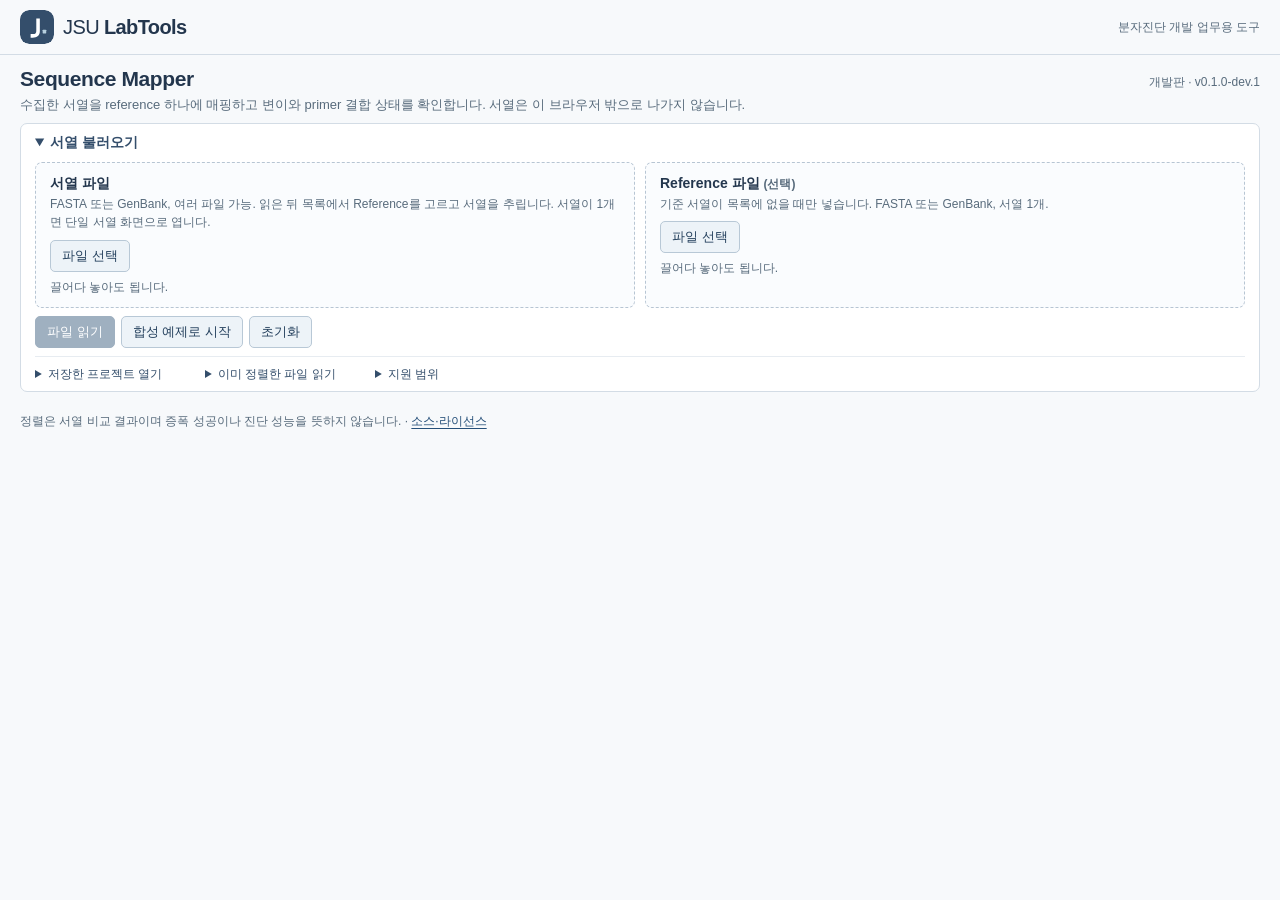
==== tools/sequence-mapper/index.html @ 83b95cea "Sequence Mapper test build for company testing Standalone copy of the tool and the modules it import" ====
<!doctype html>
<html lang="ko"><head><meta charset="utf-8"><meta name="viewport" content="width=device-width,initial-scale=1"><meta http-equiv="Content-Security-Policy" content="default-src 'self'; script-src 'self' 'wasm-unsafe-eval'; worker-src 'self'; style-src 'self'; style-src-attr 'unsafe-inline'; connect-src 'self'; img-src 'self' data:; object-src 'none'; base-uri 'none'; form-action 'none'"><link rel="icon" href="icon.svg"><title>Sequence Mapper · JSU LabTools</title><link rel="stylesheet" href="tool.css"><script src="../method-comparison/vendor/jszip.min.js"></script><script type="module" src="app.mjs"></script></head>
<body><a class="skip" href="#main">본문으로 이동</a><header class="masthead"><div class="brand"><img class="brand-mark" src="brand.svg" width="36" height="36" alt=""><span class="brand-name">JSU <b>LabTools</b></span></div><p>분자진단 개발 업무용 도구</p></header>
<main id="main" tabindex="-1"><div class="heading"><div><h1>Sequence Mapper</h1><p class="heading-note">수집한 서열을 reference 하나에 매핑하고 변이와 primer 결합 상태를 확인합니다. 서열은 이 브라우저 밖으로 나가지 않습니다.</p></div><p>개발판 · <span id="tool-version"></span></p></div>

<details id="input-panel" class="panel" open><summary>서열 불러오기</summary><div class="panel-body">
<div class="drop-grid">
 <div class="drop" id="drop-queries"><div class="drop-title">서열 파일</div><p class="hint">FASTA 또는 GenBank, 여러 파일 가능. 읽은 뒤 목록에서 Reference를 고르고 서열을 추립니다. 서열이 1개면 단일 서열 화면으로 엽니다.</p><input class="file-input" id="file-queries" type="file" multiple accept=".fasta,.fa,.fna,.fas,.gb,.gbk,.txt"><label class="file-button" for="file-queries">파일 선택</label><p class="file-name" id="name-queries">끌어다 놓아도 됩니다.</p></div>
 <div class="drop" id="drop-reference"><div class="drop-title">Reference 파일 <span class="hint">(선택)</span></div><p class="hint">기준 서열이 목록에 없을 때만 넣습니다. FASTA 또는 GenBank, 서열 1개.</p><input class="file-input" id="file-reference" type="file" accept=".fasta,.fa,.fna,.fas,.gb,.gbk,.txt"><label class="file-button" for="file-reference">파일 선택</label><p class="file-name" id="name-reference">끌어다 놓아도 됩니다.</p></div>
</div>
<div class="button-row"><button id="load" class="primary" type="button" disabled>파일 읽기</button><button id="example" type="button">합성 예제로 시작</button><button id="reset" type="button">초기화</button></div>
<div id="input-report" hidden><ul id="report-list" class="report"></ul>
 <section class="list-panel" aria-label="서열 목록">
  <p id="list-reference" class="list-reference"></p>
  <div class="list-tools">
   <label>이름 포함<input id="list-name" type="search" spellcheck="false"></label><label>길이 최소<input id="list-min" type="number" min="0" step="1"></label><label>길이 최대<input id="list-max" type="number" min="0" step="1"></label><label>N·혼합 최대 %<input id="list-ambiguous" type="number" min="0" max="100" step="any"></label>
   <label class="check"><input id="list-first" type="checkbox">같은 accession은 첫 번째만</label><label class="check"><input id="list-hidden" type="checkbox">조건에서 빠진 서열도 보기</label>
   <span class="tool-gap"></span><button id="list-all" type="button">표시 서열 모두 포함</button><button id="list-none" type="button">표시 서열 모두 제외</button>
  </div>
  <div class="list-summary"><p id="list-counts" role="status"></p><div class="list-chart"><canvas id="list-histogram" aria-hidden="true"></canvas><span id="list-range" class="hint"></span></div></div>
  <div class="list-table" role="table" aria-label="불러온 서열"><div class="list-row list-head" role="row"><span></span><button data-sort="input" type="button" class="num">번호</button><button data-sort="name" type="button">이름</button><button data-sort="length" type="button" class="num">길이</button><button data-sort="ambiguous" type="button" class="num">N·혼합</button><span>상태</span><span></span></div>
   <div id="list-scroll" class="list-scroll" tabindex="0"><div id="list-spacer" class="list-spacer"></div><div id="list-rows" class="list-rows"></div></div><p id="list-empty" class="empty" hidden>조건에 맞는 서열이 없습니다.</p></div>
  <pre id="list-preview" class="list-preview" hidden></pre>
 </section>
 <div id="judge" class="judge"></div><div class="button-row"><button id="run" class="primary" type="button">매핑 실행</button></div></div>
<div id="progress-box" hidden><progress id="progress" max="1" value="0"></progress><p id="progress-text" class="hint" role="status"></p><div class="button-row"><button id="cancel" type="button">취소</button></div></div>
<p id="error" class="error" role="alert"></p>
<div class="other-starts">
 <details><summary>저장한 프로젝트 열기</summary><p class="hint">.jsumap 파일을 열면 매핑을 다시 하지 않고 이어서 작업합니다.</p><input class="file-input" id="file-project" type="file" accept=".jsumap"><label class="file-button" for="file-project">프로젝트 파일 선택</label></details>
 <details id="aligned-panel"><summary>이미 정렬한 파일 읽기</summary><p class="hint">범위를 넘는 자료는 Geneious 등에서 공통 열로 맞춰 내보낸 Aligned FASTA를 매핑 없이 읽을 수 있습니다. 기준 행을 비우면 첫 행이 reference입니다.</p>
  <div class="aligned-grid"><div><span class="field-label">Aligned FASTA</span><input class="file-input" id="file-aligned" type="file" accept=".fasta,.fa,.fas,.aln,.txt"><label class="file-button" for="file-aligned">파일 선택</label></div><div><label for="aligned-reference">기준 행 이름 <span>(일부만 입력 가능)</span></label><input id="aligned-reference" type="text" maxlength="200" spellcheck="false"></div></div>
  <div class="button-row"><button id="load-aligned" type="button" disabled>정렬 파일 읽기</button></div></details>
 <details class="support"><summary>지원 범위</summary><p class="hint" id="support-range"></p></details>
</div>
</div></details>

<section id="result" hidden aria-label="결과">
<div class="summary-bar"><div id="summary-line" class="stats"></div><p id="filter-line" class="hint" role="status"></p></div>
<div class="workspace">
 <aside class="side">
  <details open class="mapped-only"><summary>보기 범위</summary>
   <label for="search">이름 검색</label><input id="search" type="search" spellcheck="false" placeholder="accession 또는 이름">
   <div class="two"><div><label for="sort">정렬</label><select id="sort"><option value="input">입력 순서</option><option value="name">이름</option><option value="identity-asc">identity 낮은 순</option><option value="identity-desc">identity 높은 순</option></select></div><div><label for="min-identity">최소 identity %</label><input id="min-identity" type="number" min="0" max="100" step="any" placeholder="제한 없음"></div></div>
   <fieldset class="status-filter"><legend>표시할 상태</legend><label><input type="checkbox" data-status="mapped" checked>정렬됨</label><label><input type="checkbox" data-status="partial" checked>일부만 정렬</label><label><input type="checkbox" data-status="unmapped">정렬 안 됨</label><label><input type="checkbox" data-status="skipped">입력 오류</label></fieldset>
  </details>
  <details open id="annotation-panel" class="single-only" hidden><summary>Annotation</summary><div id="annotation-types" class="annotation-types"></div><p id="annotation-note" class="hint"></p></details>
  <details open><summary>Primer</summary><div class="button-row"><button id="open-primer" type="button">Primer 등록</button></div><p class="hint">정렬 화면에서 구간을 끌면 Tm·Self-dimer를 보고 바로 등록할 수 있습니다.</p>
   <details id="tm-panel"><summary>Tm 조건</summary><p class="hint">Oligo Thermodynamics와 같은 모델·기본값입니다.</p><div class="tm-grid"><label>온도 °C<input id="tm-temperature" type="number" step="any"></label><label>Na mM<input id="tm-na" type="number" step="any" min="0"></label><label>K mM<input id="tm-k" type="number" step="any" min="0"></label><label>NH₄ mM<input id="tm-nh4" type="number" step="any" min="0"></label><label>Mg mM<input id="tm-mg" type="number" step="any" min="0"></label><label>dNTP mM<input id="tm-dntp" type="number" step="any" min="0"></label><label>A nM<input id="tm-a" type="number" step="any" min="0"></label><label>B nM<input id="tm-b" type="number" step="any" min="0"></label></div></details>
  </details>
  <details open><summary>저장</summary><div class="button-row"><button id="save-project" type="button">프로젝트 저장</button></div><p class="hint">서열, 매핑, primer, 결합 현황, 화면 상태를 파일 하나에 저장합니다.</p><p id="project-state" class="hint" role="status"></p></details>
  <details id="export-panel"><summary>내보내기</summary>
   <p class="hint mapped-only">정렬 파일은 현재 표시된 서열 기준입니다. Geneious 가져오기는 아직 확인 전입니다. Reference GenBank와 SAM을 함께 쓰면 primer annotation까지 넘길 수 있습니다.</p>
   <p class="hint single-only">서열과 primer 위치를 GenBank로 내보내면 원형 여부가 유지됩니다. Geneious 가져오기는 아직 확인 전입니다.</p>
   <div class="export-list"><button class="mapped-only" data-export="sam" type="button">SAM</button><button class="mapped-only" data-export="summary" type="button">요약 CSV</button><button class="mapped-only" data-export="aligned" type="button">Aligned FASTA</button><button class="mapped-only" data-export="fasta" type="button">서열 FASTA</button><button data-annotation="genbank" type="button">Reference GenBank</button><button data-annotation="gff" type="button">Primer GFF3</button><button data-annotation="primers" type="button">Primer CSV</button></div>
   <label class="check mapped-only"><input id="export-consensus" type="checkbox">Aligned FASTA에 Consensus 행 포함</label>
   <p id="export-state" class="hint" role="status"></p>
  </details>
  <details><summary>수치 정의</summary><dl id="definitions" class="definitions"></dl></details>
 </aside>
 <div class="viewer-area">
  <div class="view-tabs" role="tablist" aria-label="결과 화면"><button id="tab-viewer" role="tab" type="button" aria-selected="true">정렬 화면</button><button id="tab-primers" role="tab" type="button" aria-selected="false">Primer 목록 <span id="primer-count"></span></button><button id="tab-binding" class="mapped-only" role="tab" type="button" aria-selected="false">결합 현황</button><span id="forced-chip" class="forced" hidden><span id="forced-text"></span> <button id="forced-clear" type="button">해제</button></span></div>
  <div id="pane-viewer">
  <div class="toolbar single-only" hidden id="single-tools">
   <label class="tool">형태<select id="topology"><option value="linear">선형</option><option value="circular">원형</option></select></label>
   <label class="tool check"><input id="show-complement" type="checkbox">상보 가닥 표시</label>
   <span class="tool-gap"></span>
   <label class="tool">위치<input id="single-goto" type="number" min="1" step="1"></label><button id="single-goto-button" type="button">이동</button><span id="single-state" class="hint"></span>
   <span class="tool-sep"></span><button id="back-to-list" type="button">목록으로</button>
  </div>
  <div class="toolbar mapped-only">
   <label class="tool">확대<input id="zoom" type="range" min="0" max="6" step="1" value="0"></label>
   <label class="tool">이름<select id="name-mode"><option value="both">Accession (Description)</option><option value="accession">Accession만</option><option value="description">Description만</option></select></label>
   <label class="tool">비교<select id="compare"><option value="reference">Reference</option><option value="consensus">Consensus</option></select></label>
   <label class="tool check"><input id="diff-only" type="checkbox">일치는 점으로</label>
   <span class="tool-gap"></span>
   <label class="tool">위치<input id="goto" type="number" min="1" step="1"></label><button id="goto-button" type="button">이동</button>
   <span class="tool-sep"></span>
   <span class="tool">변이 <span id="nav-scope" class="hint"></span></span><button id="prev-diff" type="button" aria-label="이전 변이">◀</button><button id="next-diff" type="button" aria-label="다음 변이">▶</button><span id="nav-state" class="hint"></span>
  </div>
  <div class="toolbar find-bar" role="search">
   <label class="tool">찾기<input id="find-seq" type="text" maxlength="200" spellcheck="false" autocomplete="off" placeholder="서열 입력 후 Enter (Ctrl+F)"></label>
   <label class="tool">범위<select id="find-scope"><option value="consensus">Consensus</option><option value="reference">Reference</option><option value="rows">모든 서열 (표시 순서)</option><option value="names">이름 (서열·primer)</option></select></label>
   <button id="find-prev" type="button" aria-label="이전 찾기">◀</button><button id="find-next" type="button" aria-label="다음 찾기">▶</button>
   <details id="find-options" class="find-options"><summary>옵션</summary><div class="find-panel"><label class="check"><input id="find-both" type="checkbox" checked>역상보도 찾기</label><label class="check"><input id="find-ambiguity-query" type="checkbox" checked>입력의 혼합염기 해석 (R, Y, N…)</label><label class="check"><input id="find-ambiguity-sequence" type="checkbox" checked>서열의 혼합염기 해석 (N 구간도 일치로 잡힘)</label><label class="tool">허용 mismatch<input id="find-mismatch" type="number" min="0" max="3" step="1" value="0"></label></div></details>
   <span id="find-state" class="hint find-state" role="status"></span><button id="find-only" type="button" hidden>찾은 서열만 보기</button><button id="find-clear" type="button" hidden>지우기</button>
  </div>
  <div id="viewer" class="viewer mapped-only"><div class="viewer-scroll" tabindex="0" role="group" aria-label="정렬 화면. 방향키로 이동합니다."><div class="viewer-sticky"><canvas></canvas></div><div class="viewer-spacer"></div></div></div>
  <div id="sequence-view" class="viewer single-only" hidden><div class="viewer-scroll" tabindex="0" role="group" aria-label="서열 화면. 드래그로 구간을 고릅니다."><div class="viewer-sticky"><canvas></canvas></div><div class="viewer-spacer"></div></div></div>
  <div class="under-viewer"><p id="hover-line" class="hover-line" aria-live="off"></p><div class="legend mapped-only"><span><i class="sw sw-a"></i>A</span><span><i class="sw sw-c"></i>C</span><span><i class="sw sw-g"></i>G</span><span><i class="sw sw-t"></i>T</span><span><i class="sw sw-o"></i>기타</span><span><i class="sw sw-gap"></i>deletion</span><span><i class="sw sw-ins"></i>insertion 열</span><span>색칠: 비교 기준과 다름</span><span>빈칸: 정렬 밖</span><span><i class="sw sw-find"></i>찾은 위치</span><span>Identity <i class="sw sw-i1"></i>100% <i class="sw sw-i2"></i>미만 <i class="sw sw-i3"></i>30% 미만</span></div></div>
  <div id="selection" class="selection" hidden><div class="selection-head"><strong id="selection-where"></strong><span id="selection-seq" class="mono"></span><button id="selection-clear" type="button">선택 해제</button></div>
   <dl class="facts"><div><dt>길이</dt><dd id="selection-length"></dd></div><div><dt>GC</dt><dd id="selection-gc"></dd></div><div><dt>Tm</dt><dd id="selection-tm"></dd></div><div><dt>Self-dimer (IDT 유사 모델)</dt><dd id="selection-self"></dd></div></dl>
   <div class="selection-actions"><label>방향<select id="selection-strand"><option value="+">표시 그대로 (+)</option><option value="-">역상보 (−)</option></select></label><button id="selection-copy" type="button">서열 복사</button><label>이름<input id="selection-name" type="text" maxlength="100"></label><label>Set<input id="selection-set" type="text" maxlength="60"></label><button id="selection-add" type="button" class="primary">Primer로 등록</button><span id="selection-state" class="hint" role="status"></span></div></div>
  <div id="detail" class="detail" hidden><div class="detail-head"><h2 id="detail-title"></h2><div class="inline"><button id="copy-original" type="button">원본 FASTA 복사</button><button id="copy-oriented" type="button">reference 방향 FASTA 복사</button></div></div><dl id="detail-list" class="facts"></dl><p id="copy-state" class="hint" role="status"></p></div>
  </div>
  <div id="pane-primers" hidden><div class="pane-tools"><label>허용 mismatch<input id="opt-mismatch" type="number" min="0" max="10" step="1" value="3"></label><label>3′ 끝 완전일치 nt<input id="opt-end3-exact" type="number" min="0" max="10" step="1" value="0"></label><p class="hint">위치는 reference에서 찾고, 없으면 Consensus에서 찾습니다. 양쪽 방향을 모두 찾습니다.</p><button id="primer-copy" type="button">표 복사 (Excel)</button><span id="primer-state" class="hint" role="status"></span></div>
   <p id="primer-empty" class="empty">등록한 primer가 없습니다. 왼쪽 Primer 등록을 누르거나 정렬 화면에서 구간을 끌어 등록하세요.</p>
   <div class="table-wrap"><table class="data"><thead><tr><th>표시</th><th>Set</th><th>이름</th><th>서열 (5′→3′)</th><th>길이</th><th>혼합염기</th><th>Tm °C</th><th>GC %</th><th>위치</th><th>방향</th><th>상태</th><th></th></tr></thead><tbody id="primer-rows"></tbody></table></div></div>
  <div id="pane-binding" hidden><div class="pane-tools"><button id="binding-run" class="primary" type="button">결합 현황 분석</button><button id="binding-cancel" type="button" hidden>취소</button><label>3′ 구간 nt<input id="opt-end3" type="number" min="1" max="10" step="1" value="3"></label><fieldset class="rule"><legend>사용자 조건</legend><label>3′ 끝 완전일치 nt<input id="opt-rule-end3" type="number" min="0" max="30" step="1" value="5"></label><label>전체 mismatch 이하<input id="opt-rule-mismatch" type="number" min="0" max="10" step="1" value="1"></label></fieldset><button id="binding-copy" type="button" disabled>표 복사 (Excel)</button><button id="binding-csv" type="button" disabled>표 CSV 저장</button><p id="binding-state" class="hint" role="status"></p></div>
   <p class="hint">현재 표시 서열 기준입니다. 서열 비교 결과이며 증폭 성공을 뜻하지 않습니다. 건수는 수집 레코드 수로, 유행 비율이나 중요도가 아닙니다. <span id="binding-end3"></span></p>
   <p id="binding-empty" class="empty">아직 분석하지 않았습니다.</p>
   <div class="table-wrap"><table class="data"><thead><tr><th>Set</th><th>Primer</th><th>대상 서열</th><th>일치</th><th>조건 충족</th><th>1 mismatch</th><th>2+ mismatch</th><th>3′ mismatch</th><th>indel 포함</th><th>판정 불가</th><th>구간 미포함</th><th></th></tr></thead><tbody id="binding-rows"></tbody></table></div></div>
 </div>
</div>
</section>
<dialog id="primer-dialog" aria-labelledby="primer-dialog-title"><h2 id="primer-dialog-title">Primer 등록</h2><p class="hint">이름과 서열만 있으면 됩니다. Excel, CSV, TSV, FASTA 파일이나 표를 붙여넣으세요. LAMP는 F2, F1c 등 결합 부분을 각각 한 줄로 등록합니다.</p>
 <span class="field-label">파일</span><input class="file-input" id="primer-file" type="file" accept=".xlsx,.csv,.tsv,.txt,.fasta,.fa"><label class="file-button" for="primer-file">파일 선택</label>
 <label for="primer-paste">또는 붙여넣기</label><textarea id="primer-paste" rows="5" spellcheck="false" placeholder="이름[탭]서열"></textarea>
 <label for="primer-set">Set 이름 <span>(파일에 없을 때)</span></label><input id="primer-set" type="text" maxlength="60">
 <div id="primer-preview" hidden><div class="map-grid"><label>이름 열<select id="map-name"></select></label><label>서열 열<select id="map-sequence"></select></label><label>Set 열<select id="map-set"></select></label><label class="check"><input id="map-header" type="checkbox">첫 행은 머리글</label></div><div class="table-wrap short"><table class="data"><thead><tr><th>Set</th><th>이름</th><th>서열</th></tr></thead><tbody id="primer-preview-rows"></tbody></table></div><p id="primer-preview-note" class="hint"></p></div>
 <p id="primer-error" class="error" role="alert"></p><div class="button-row"><button id="primer-add" class="primary" type="button" disabled>등록</button><button id="primer-cancel" type="button">닫기</button></div></dialog>
<dialog id="variant-dialog" aria-labelledby="variant-title"><h2 id="variant-title"></h2><p id="variant-note" class="hint"></p><div class="table-wrap short"><table class="data"><thead><tr><th>구간 서열</th><th>건수</th><th>비율</th><th>primer와 차이</th></tr></thead><tbody id="variant-rows"></tbody></table></div><div class="button-row"><button id="variant-close" type="button">닫기</button></div></dialog>
</main>
<footer>정렬은 서열 비교 결과이며 증폭 성공이나 진단 성능을 뜻하지 않습니다. · <a href="NOTICE.md">소스·라이선스</a></footer>
</body></html>
---- tools/sequence-mapper/tool.css ----
/* SPDX-License-Identifier: GPL-2.0-or-later. Same tokens and controls as the other LabTools pages; only the viewer is wide. */
:root{font-family:"Segoe UI","Malgun Gothic",sans-serif;color:#23364d;background:#f7f9fb;font-size:14px;line-height:1.55;--line:#d3dce5;--soft:#e7ecf1;--accent:#344e6b;--muted:#586b7c;--sequence-font:ui-monospace,"Cascadia Mono",Consolas,"Liberation Mono","Courier New",monospace}
*{box-sizing:border-box}body{margin:0}[hidden]{display:none!important}
header,main,footer{max-width:1800px;margin:auto;padding:10px 20px}
.masthead{display:flex;align-items:center;justify-content:space-between;gap:16px;border-bottom:1px solid var(--line)}
.brand{display:flex;gap:9px;align-items:center}.brand-mark{width:34px;height:34px;border-radius:9px}.brand-name{font-size:20px;letter-spacing:-.6px;font-weight:400}.brand-name b{font-weight:650}.masthead>p{font-size:12px;color:var(--muted);margin:0}
.heading{display:flex;align-items:baseline;justify-content:space-between;gap:16px;margin-bottom:8px}.heading h1{margin:0}.heading-note{font-size:13px;color:var(--muted);margin:2px 0 0}.heading>p,footer{font-size:12px;color:var(--muted)}.heading>p{flex-shrink:0;margin:0}
h1{font-size:21px;font-weight:600;line-height:1.35;letter-spacing:-.4px}h2{font-size:14px;margin:0}p{margin:6px 0;overflow-wrap:anywhere}a{color:#254f79;text-underline-offset:3px}
section{min-width:0;margin:8px 0}
button,input,select,textarea{font:inherit;color:inherit}button,.file-button{border:1px solid #b8c8d6;border-radius:5px;min-height:32px;padding:4px 11px;background:#edf3f8;color:#233f5c;cursor:pointer;font-size:13px;display:inline-flex;align-items:center;gap:4px;font-weight:400;margin:0}button:hover:enabled,.file-button:hover{background:#dce8f2}button:disabled{color:#788693;background:#f2f4f6;cursor:default}button.primary{background:var(--accent);border-color:var(--accent);color:#fff}button.primary:hover:enabled{background:#233f5c}button.primary:disabled{background:#9fb0c0;border-color:#9fb0c0;color:#fff}
button:focus-visible,input:focus-visible,select:focus-visible,textarea:focus-visible,summary:focus-visible,a:focus-visible,[tabindex]:focus-visible{outline:3px solid #397aaf;outline-offset:1px}.file-input:focus-visible+.file-button{outline:3px solid #397aaf;outline-offset:1px}.skip{position:absolute;top:-90px;left:16px;background:#fff;padding:10px;z-index:10}.skip:focus{top:10px}
.file-input{position:absolute;width:1px;height:1px;opacity:0;overflow:hidden}
label,.field-label{display:block;font-weight:600;margin:7px 0 3px;font-size:12px}label span,.field-label span{font-weight:400;color:var(--muted)}
input:not([type=checkbox]):not([type=range]):not([type=file]),select{display:block;width:100%;min-width:0;height:30px;border:1px solid #a8b8c8;border-radius:5px;padding:3px 7px;background:#fff;font-size:13px}input[type=range]{width:100%;accent-color:var(--accent)}input[type=checkbox]{accent-color:var(--accent)}
.hint{font-size:12px;color:var(--muted)}.error{font-size:13px;color:#9b3530;white-space:pre-line}.error:empty{display:none}.button-row{display:flex;flex-wrap:wrap;gap:6px;margin:8px 0}.empty{font-size:13px;color:var(--muted);padding:26px;text-align:center;border:1px dashed var(--line);border-radius:6px;background:#fff}
details{margin:0}summary{font-weight:600;color:var(--accent);cursor:pointer;padding:2px 0;font-size:13px}
.panel{border:1px solid var(--line);border-radius:7px;background:#fff;padding:6px 14px;margin:8px 0}.panel>summary{font-size:14px}
.list-panel{margin:8px 0;font-size:13px}.list-reference{font-size:13px;font-weight:600;margin:0 0 6px;color:#23364d}.list-reference.alert{color:#9b3530}.list-tools{display:flex;flex-wrap:wrap;align-items:flex-end;gap:6px 12px;margin-bottom:6px;font-size:12px}.list-tools label{margin:0;font-size:12px;font-weight:400;color:var(--muted)}.list-tools input[type=number]{width:96px}.list-tools input[type=search]{width:200px}.list-tools .check{padding-bottom:6px}.list-tools button{min-height:30px;font-size:12px}.list-summary{display:flex;align-items:flex-end;gap:14px;justify-content:space-between;margin:2px 0 6px}.list-summary p{margin:0;font-size:12.5px}.list-chart{display:flex;flex-direction:column;align-items:flex-end;flex:none}#list-histogram{display:block;width:260px;height:34px}.list-table{border:1px solid var(--line);border-radius:6px;overflow:hidden;background:#fff}.list-row{display:grid;grid-template-columns:30px 70px minmax(0,1fr) 78px 72px 180px 108px;align-items:center;gap:6px;height:27px;padding:0 8px;font-size:12.5px;border-bottom:1px solid var(--soft)}.list-row[hidden]{display:none}.list-head{background:#f4f7fa;font-weight:600;color:var(--muted);font-size:12px}.list-head button{all:unset;cursor:pointer;font:inherit;color:inherit}.list-head button:focus-visible{outline:2px solid #397aaf}.list-head button.is-on{color:#23364d;text-decoration:underline;text-underline-offset:2px}.list-head .num{justify-self:end}.list-scroll{position:relative;height:300px;overflow:auto;scrollbar-gutter:stable}.list-table>.list-head{padding-right:23px}.list-spacer{width:1px}.list-rows{position:absolute;top:0;left:0;right:0}.num{text-align:right;font-variant-numeric:tabular-nums}.list-name{all:unset;cursor:pointer;overflow:hidden;white-space:nowrap;text-overflow:ellipsis;min-width:0}.list-name:hover{text-decoration:underline}.list-name:focus-visible{outline:2px solid #397aaf}.list-status{font-size:12px;overflow:hidden;white-space:nowrap;text-overflow:ellipsis}.list-status.bad{color:#9b3530}.list-status.warn{color:#8a6a10}.list-status.off{color:var(--muted)}.list-status.is-ref{color:#23364d;font-weight:600}.list-row.is-off .list-name,.list-row.is-off .num{color:#8d99a5}.list-row.is-ref{background:#fdf8e6}.list-actions{display:flex;gap:4px;justify-content:flex-end}.list-pick,.list-view{min-height:22px;padding:0 8px;font-size:12px}.list-pick[hidden]{display:none}#result.is-single .mapped-only{display:none!important}.single-only[hidden]{display:none!important}.annotation-types{display:grid;gap:3px;font-size:12.5px}.annotation-types label{margin:0;font-weight:400}#sequence-view .viewer-scroll{height:clamp(420px,calc(100vh - 170px),1000px)}.list-preview{margin:6px 0 0;padding:6px 8px;background:#f8fafc;border:1px solid var(--line);border-radius:5px;font-size:12px;white-space:pre-wrap;word-break:break-all;max-height:110px;overflow:auto}.list-table .empty{padding:18px}
.drop-grid,.aligned-grid{display:grid;grid-template-columns:1fr 1fr;gap:10px;margin-top:6px}.drop{border:1.5px dashed #b7c5d3;border-radius:7px;padding:10px 14px;background:#fafcfe;transition:background .12s,border-color .12s}.drop.is-over{border-color:var(--accent);background:#edf3f8}.drop-title{font-weight:600;font-size:14px}.drop .hint{margin:0 0 8px}.file-name{font-size:12px;color:var(--muted);margin:6px 0 0}
.other-starts{display:flex;flex-wrap:wrap;gap:4px 20px;border-top:1px solid var(--soft);padding-top:6px;margin-top:8px}.other-starts>details{flex:0 1 auto;min-width:150px}.other-starts>details[open]{flex-basis:100%}.other-starts summary{font-weight:400;font-size:12px}
.judge{border-left:4px solid #5b8f6f;padding:6px 10px;background:#f1f7f3;font-size:13px;margin-top:8px;border-radius:0 4px 4px 0}.judge.caution{border-color:#b8831f;background:#fdf7e8}.judge.blocked{border-color:#a2443e;background:#fbefee}.judge p{margin:2px 0}.judge ul{margin:4px 0 2px;padding-left:18px}
.report{font-size:12px;margin:8px 0;padding-left:18px;color:#3f5266}.report .warn{color:#8a5a12}.report .bad{color:#9b3530}
progress{width:100%;height:8px;margin-top:8px;accent-color:var(--accent)}
.summary-bar{display:flex;flex-wrap:wrap;justify-content:space-between;gap:4px 16px;align-items:center;margin-bottom:8px}.summary-bar p{margin:0}.stats{display:flex;flex-wrap:wrap;border:1px solid var(--line);border-radius:6px;background:#fff;overflow:hidden}.stat{padding:3px 12px;border-right:1px solid var(--soft);font-size:11px;color:var(--muted);line-height:1.35}.stat:last-child{border-right:0}.stat b{display:block;font-size:14px;font-weight:600;color:#23364d;font-variant-numeric:tabular-nums}.stat.alert b{color:#9b3530}
.workspace{display:grid;grid-template-columns:216px minmax(0,1fr);gap:12px;align-items:start}
.side{font-size:13px;min-width:0;position:sticky;top:8px;max-height:calc(100vh - 16px);overflow:auto;background:#fff;border:1px solid var(--line);border-radius:7px;padding:2px 10px}.side>details{border-bottom:1px solid var(--soft);padding:6px 0}.side>details:last-child{border-bottom:0}.side .button-row{margin:6px 0}.side .hint{margin:4px 0;line-height:1.45}
.two{display:grid;grid-template-columns:1fr 1fr;gap:6px}.status-filter{border:0;padding:0;margin:7px 0 0;display:grid;grid-template-columns:1fr 1fr;gap:0 6px}.status-filter legend{font-weight:600;font-size:12px;padding:0 0 2px}.status-filter label,.check{display:flex;gap:5px;align-items:center;font-weight:400;margin:2px 0;font-size:12px}
.inline{display:flex;gap:6px;align-items:center}.export-list{display:grid;grid-template-columns:1fr 1fr;gap:4px}.export-list button{font-size:12px;padding:3px 6px;min-height:28px;justify-content:center}.definitions{font-size:12px;margin:4px 0}.definitions dt{font-weight:600;margin-top:5px}.definitions dd{margin:0;color:var(--muted)}
.viewer-area{min-width:0}
.view-tabs{display:flex;flex-wrap:wrap;gap:0;align-items:flex-end;border-bottom:1px solid var(--line);margin-bottom:6px}.view-tabs [role=tab]{border:1px solid transparent;border-bottom:0;border-radius:6px 6px 0 0;background:none;color:var(--muted);min-height:32px;margin-bottom:-1px}.view-tabs [role=tab]:hover:enabled{background:#edf3f8}.view-tabs [aria-selected=true],.view-tabs [aria-selected=true]:hover:enabled{background:#fff;color:#23364d;border-color:var(--line);font-weight:600;border-bottom:1px solid #fff}
.forced{margin-left:auto;font-size:12px;background:#fdf3d0;border:1px solid #e3cf8e;border-radius:5px;padding:2px 4px 2px 8px;margin-bottom:4px}.forced button{min-height:22px;padding:0 6px;font-size:12px}
.toolbar{display:flex;flex-wrap:wrap;align-items:center;gap:4px 10px;margin:0 0 6px;font-size:12px}.toolbar button{min-height:28px;padding:2px 8px;font-size:12px}.tool{display:inline-flex;align-items:center;gap:5px;margin:0;font-weight:400;color:var(--muted);font-size:12px}.tool select,.tool input:not([type=checkbox]):not([type=range]){height:28px;width:auto;font-size:12px}.tool input[type=range]{width:110px}.tool input[type=number]{width:78px}.find-bar{margin-top:-2px}#find-seq{width:270px;font-family:var(--mono,"Cascadia Mono",Consolas,monospace)}.find-options{position:relative;font-size:12px}.find-options summary{cursor:pointer;color:var(--muted)}.find-panel{position:absolute;z-index:5;top:calc(100% + 4px);left:0;display:grid;gap:5px;width:max-content;padding:9px 11px;background:#fff;border:1px solid var(--line);border-radius:6px;box-shadow:0 3px 10px rgba(30,50,70,.14)}.find-panel .check{margin:0;font-size:12px}.find-state{min-width:0}.find-state.alert{color:#9b3530}.sw-find{background:rgba(255,190,0,.5);border:1px solid #a34b00}.tool-gap{flex:1}.tool-sep{width:1px;height:18px;background:var(--line)}
.legend{display:flex;flex-wrap:wrap;gap:2px 10px;font-size:11px;color:var(--muted)}.sw{display:inline-block;width:10px;height:10px;border-radius:2px;margin-right:3px;vertical-align:-1px}.sw-a{background:#c2453f}.sw-c{background:#2f6fb3}.sw-g{background:#b8831f}.sw-t{background:#2f8f5b}.sw-o{background:#7a6aa8}.sw-gap{background:#aeb9c4}.sw-ins{background:#fff6da;border:1px solid #d9c98a}.sw-i1{background:#3f9a63}.sw-i2{background:#b5a93a}.sw-i3{background:#c2453f}
.viewer{border:1px solid var(--line);border-radius:6px;overflow:hidden;background:#fff}.viewer-scroll{position:relative;height:clamp(420px,calc(100vh - 190px),1000px);overflow:auto}.viewer-sticky{position:sticky;top:0;left:0;width:0;height:0;z-index:1}.viewer canvas{display:block}.viewer-spacer{width:1px;height:1px}
.under-viewer{display:flex;flex-wrap:wrap;justify-content:space-between;gap:2px 16px;margin:4px 0;align-items:baseline}.hover-line{font:12px/1.5 var(--sequence-font);min-height:18px;margin:0;color:#3f5266;flex:1 1 400px}
.mono{font-family:var(--sequence-font);font-size:12px;overflow-wrap:anywhere}
.selection{position:sticky;bottom:0;z-index:2;border:1px solid var(--line);border-radius:6px;padding:6px 10px;margin:4px 0;background:#fff;box-shadow:0 -3px 10px rgba(35,54,77,.13)}.selection-head{display:flex;align-items:center;gap:10px;font-size:13px}.selection-head .mono{flex:1;min-width:0}.selection-head button{min-height:24px;font-size:12px;padding:1px 8px}.selection .facts{display:flex;flex-wrap:wrap;gap:2px 24px}.selection dd.warn{color:#9b3530;font-weight:600}.selection-actions{display:flex;flex-wrap:wrap;gap:6px;align-items:end}.selection-actions label{margin:0;font-size:11px;font-weight:400;color:var(--muted)}.selection-actions input,.selection-actions select{width:140px!important;height:28px}.selection-actions button{min-height:28px;font-size:12px}
.detail{border-top:1px solid var(--line);padding-top:6px}.detail-head{display:flex;flex-wrap:wrap;gap:8px;justify-content:space-between;align-items:center}.facts{display:grid;grid-template-columns:repeat(auto-fill,minmax(210px,1fr));gap:2px 16px;font-size:12px;margin:5px 0}.facts div{display:flex;gap:6px;min-width:0}.facts dt{color:var(--muted);flex-shrink:0}.facts dd{margin:0;overflow-wrap:anywhere}
.pane-tools{display:flex;flex-wrap:wrap;gap:8px;align-items:end;margin:4px 0 6px}.pane-tools label{margin:0;font-size:11px;font-weight:400;color:var(--muted)}.pane-tools input{width:80px!important;height:28px}.pane-tools p{margin:0 0 5px}.pane-tools button{min-height:30px}.stale{color:#8a5a12;font-weight:600}.rule{display:flex;gap:8px;border:1px solid var(--line);border-radius:5px;padding:0 8px 5px;margin:0;background:#fff}.rule legend{font-size:11px;font-weight:600;padding:0 4px}.rule input{width:112px!important}
.table-wrap{overflow:auto;max-height:calc(100vh - 260px);border:1px solid var(--line);border-radius:6px;background:#fff}.table-wrap.short{max-height:280px}table.data{border-collapse:collapse;width:100%;font-size:12px}table.data th{position:sticky;top:0;background:#f1f5f9;text-align:left;padding:5px 8px;white-space:nowrap;z-index:1;font-weight:600;border-bottom:1px solid var(--line)}table.data td{padding:4px 8px;border-top:1px solid #eef2f6;white-space:nowrap}table.data tbody tr:hover{background:#f7fafc}table.data td.mono{white-space:normal;min-width:200px}table.data td.num{text-align:right;font-variant-numeric:tabular-nums}table.data small{color:var(--muted);display:inline-block;min-width:42px}table.data td.bad{color:#9b3530}table.data tr.is-active{background:#eaf5ee}table.data select{height:26px;width:auto;padding:0 4px}table.data button{min-height:24px;padding:1px 6px;font-size:12px}
button.link{background:none;border:0;color:#254f79;text-decoration:underline;text-underline-offset:2px;padding:0;min-height:0}button.link:hover:enabled{background:none;color:#102f4d}button.link:disabled{color:var(--muted);text-decoration:none}
dialog{border:1px solid var(--line);border-radius:8px;padding:16px 18px;width:min(720px,calc(100vw - 40px));color:inherit;box-shadow:0 10px 30px rgba(35,54,77,.2)}dialog::backdrop{background:rgba(35,54,77,.35)}textarea{display:block;width:100%;border:1px solid #a8b8c8;border-radius:5px;padding:6px 8px;font:12px/1.5 var(--sequence-font);resize:vertical}.map-grid{display:grid;grid-template-columns:repeat(3,1fr);gap:8px}.tm-grid{display:grid;grid-template-columns:1fr 1fr;gap:0 6px}.tm-grid label{margin:2px 0;font-size:11px;font-weight:400}
footer{padding-top:2px}
@media(max-width:900px){.workspace,.drop-grid,.aligned-grid{grid-template-columns:1fr}.side{position:static;max-height:none}header,main,footer{padding-left:10px;padding-right:10px}.masthead>p{display:none}}
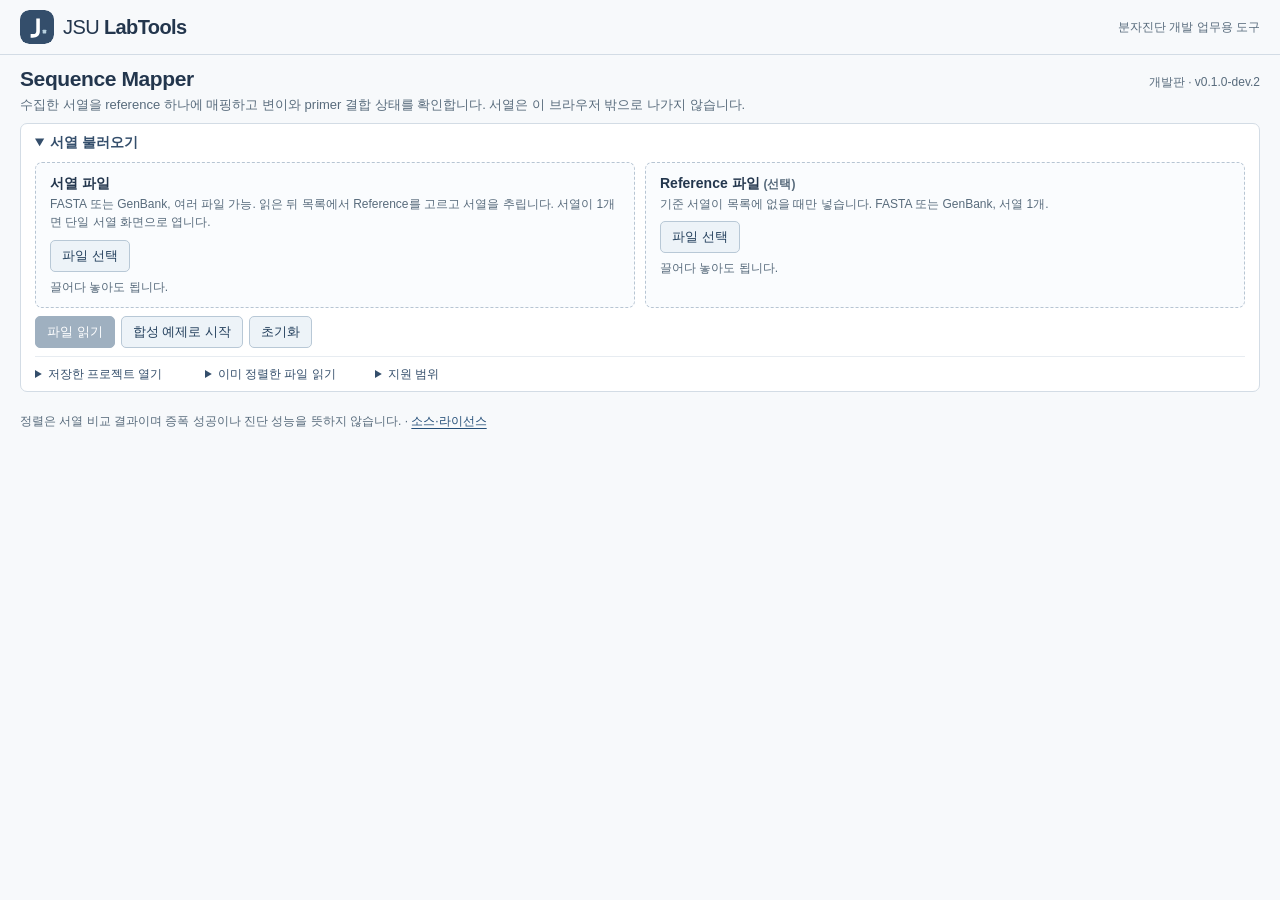
==== commit d0751880: "Mark binding results from older rules for re-analysis Record the binding and placement method in pro" ====
--- a/tools/sequence-mapper/index.html
+++ b/tools/sequence-mapper/index.html
@@ -44,7 +44,7 @@
    <fieldset class="status-filter"><legend>표시할 상태</legend><label><input type="checkbox" data-status="mapped" checked>정렬됨</label><label><input type="checkbox" data-status="partial" checked>일부만 정렬</label><label><input type="checkbox" data-status="unmapped">정렬 안 됨</label><label><input type="checkbox" data-status="skipped">입력 오류</label></fieldset>
   </details>
   <details open id="annotation-panel" class="single-only" hidden><summary>Annotation</summary><div id="annotation-types" class="annotation-types"></div><p id="annotation-note" class="hint"></p></details>
-  <details open><summary>Primer</summary><div class="button-row"><button id="open-primer" type="button">Primer 등록</button></div><p class="hint">정렬 화면에서 구간을 끌면 Tm·Self-dimer를 보고 바로 등록할 수 있습니다.</p>
+  <details open><summary>Primer</summary><div class="button-row"><button id="open-primer" type="button">Primer 등록</button></div><p class="hint">정렬 화면에서 구간을 끌면 Tm·Self-dimer를 보고 바로 등록할 수 있습니다. 여러 줄을 끌면 범위로 선택되고 Ctrl+C로 복사합니다.</p>
    <details id="tm-panel"><summary>Tm 조건</summary><p class="hint">Oligo Thermodynamics와 같은 모델·기본값입니다.</p><div class="tm-grid"><label>온도 °C<input id="tm-temperature" type="number" step="any"></label><label>Na mM<input id="tm-na" type="number" step="any" min="0"></label><label>K mM<input id="tm-k" type="number" step="any" min="0"></label><label>NH₄ mM<input id="tm-nh4" type="number" step="any" min="0"></label><label>Mg mM<input id="tm-mg" type="number" step="any" min="0"></label><label>dNTP mM<input id="tm-dntp" type="number" step="any" min="0"></label><label>A nM<input id="tm-a" type="number" step="any" min="0"></label><label>B nM<input id="tm-b" type="number" step="any" min="0"></label></div></details>
   </details>
   <details open><summary>저장</summary><div class="button-row"><button id="save-project" type="button">프로젝트 저장</button></div><p class="hint">서열, 매핑, primer, 결합 현황, 화면 상태를 파일 하나에 저장합니다.</p><p id="project-state" class="hint" role="status"></p></details>
@@ -56,6 +56,7 @@
    <p id="export-state" class="hint" role="status"></p>
   </details>
   <details><summary>수치 정의</summary><dl id="definitions" class="definitions"></dl></details>
+  <div id="selection" class="selection" hidden role="group" aria-label="선택한 구간"><strong id="selection-where"></strong><span id="selection-seq" class="mono"></span><dl class="facts"><div><dt>길이</dt><dd id="selection-length"></dd></div><div class="single-lane"><dt>GC</dt><dd id="selection-gc"></dd></div><div class="single-lane"><dt>Tm</dt><dd id="selection-tm"></dd></div><div class="single-lane"><dt>Self-dimer (IDT 유사)</dt><dd id="selection-self"></dd></div></dl><div class="selection-actions"><button id="selection-copy" type="button">서열 복사</button><button id="selection-copy-rc" class="single-lane" type="button">역상보 복사</button><button id="selection-clear" type="button">선택 해제</button><button id="selection-open-add" class="primary single-lane" type="button">Primer로 등록</button></div><span id="selection-state" class="hint" role="status"></span></div>
  </aside>
  <div class="viewer-area">
   <div class="view-tabs" role="tablist" aria-label="결과 화면"><button id="tab-viewer" role="tab" type="button" aria-selected="true">정렬 화면</button><button id="tab-primers" role="tab" type="button" aria-selected="false">Primer 목록 <span id="primer-count"></span></button><button id="tab-binding" class="mapped-only" role="tab" type="button" aria-selected="false">결합 현황</button><span id="forced-chip" class="forced" hidden><span id="forced-text"></span> <button id="forced-clear" type="button">해제</button></span></div>
@@ -68,8 +69,9 @@
    <span class="tool-sep"></span><button id="back-to-list" type="button">목록으로</button>
   </div>
   <div class="toolbar mapped-only">
-   <label class="tool">확대<input id="zoom" type="range" min="0" max="6" step="1" value="0"></label>
+   <label class="tool">확대<input id="zoom" type="range" min="0" max="9" step="1" value="0"></label>
    <label class="tool">이름<select id="name-mode"><option value="both">Accession (Description)</option><option value="accession">Accession만</option><option value="description">Description만</option></select></label>
+   <label class="tool">Consensus 기준<select id="consensus-percent"><option value="0">최다 염기</option><option value="100">100%</option><option value="98">98%</option><option value="95">95%</option><option value="90">90%</option><option value="75">75%</option><option value="custom">직접 입력</option></select><input id="consensus-custom" type="number" min="1" max="100" step="any" aria-label="Consensus 기준 %" hidden></label>
    <label class="tool">비교<select id="compare"><option value="reference">Reference</option><option value="consensus">Consensus</option></select></label>
    <label class="tool check"><input id="diff-only" type="checkbox">일치는 점으로</label>
    <span class="tool-gap"></span>
@@ -84,19 +86,19 @@
    <details id="find-options" class="find-options"><summary>옵션</summary><div class="find-panel"><label class="check"><input id="find-both" type="checkbox" checked>역상보도 찾기</label><label class="check"><input id="find-ambiguity-query" type="checkbox" checked>입력의 혼합염기 해석 (R, Y, N…)</label><label class="check"><input id="find-ambiguity-sequence" type="checkbox" checked>서열의 혼합염기 해석 (N 구간도 일치로 잡힘)</label><label class="tool">허용 mismatch<input id="find-mismatch" type="number" min="0" max="3" step="1" value="0"></label></div></details>
    <span id="find-state" class="hint find-state" role="status"></span><button id="find-only" type="button" hidden>찾은 서열만 보기</button><button id="find-clear" type="button" hidden>지우기</button>
   </div>
+  <div class="viewer-row"><div class="viewer-main">
   <div id="viewer" class="viewer mapped-only"><div class="viewer-scroll" tabindex="0" role="group" aria-label="정렬 화면. 방향키로 이동합니다."><div class="viewer-sticky"><canvas></canvas></div><div class="viewer-spacer"></div></div></div>
   <div id="sequence-view" class="viewer single-only" hidden><div class="viewer-scroll" tabindex="0" role="group" aria-label="서열 화면. 드래그로 구간을 고릅니다."><div class="viewer-sticky"><canvas></canvas></div><div class="viewer-spacer"></div></div></div>
-  <div class="under-viewer"><p id="hover-line" class="hover-line" aria-live="off"></p><div class="legend mapped-only"><span><i class="sw sw-a"></i>A</span><span><i class="sw sw-c"></i>C</span><span><i class="sw sw-g"></i>G</span><span><i class="sw sw-t"></i>T</span><span><i class="sw sw-o"></i>기타</span><span><i class="sw sw-gap"></i>deletion</span><span><i class="sw sw-ins"></i>insertion 열</span><span>색칠: 비교 기준과 다름</span><span>빈칸: 정렬 밖</span><span><i class="sw sw-find"></i>찾은 위치</span><span>Identity <i class="sw sw-i1"></i>100% <i class="sw sw-i2"></i>미만 <i class="sw sw-i3"></i>30% 미만</span></div></div>
-  <div id="selection" class="selection" hidden><div class="selection-head"><strong id="selection-where"></strong><span id="selection-seq" class="mono"></span><button id="selection-clear" type="button">선택 해제</button></div>
-   <dl class="facts"><div><dt>길이</dt><dd id="selection-length"></dd></div><div><dt>GC</dt><dd id="selection-gc"></dd></div><div><dt>Tm</dt><dd id="selection-tm"></dd></div><div><dt>Self-dimer (IDT 유사 모델)</dt><dd id="selection-self"></dd></div></dl>
-   <div class="selection-actions"><label>방향<select id="selection-strand"><option value="+">표시 그대로 (+)</option><option value="-">역상보 (−)</option></select></label><button id="selection-copy" type="button">서열 복사</button><label>이름<input id="selection-name" type="text" maxlength="100"></label><label>Set<input id="selection-set" type="text" maxlength="60"></label><button id="selection-add" type="button" class="primary">Primer로 등록</button><span id="selection-state" class="hint" role="status"></span></div></div>
-  <div id="detail" class="detail" hidden><div class="detail-head"><h2 id="detail-title"></h2><div class="inline"><button id="copy-original" type="button">원본 FASTA 복사</button><button id="copy-oriented" type="button">reference 방향 FASTA 복사</button></div></div><dl id="detail-list" class="facts"></dl><p id="copy-state" class="hint" role="status"></p></div>
+  <div class="under-viewer"><p id="hover-line" class="hover-line" aria-live="off"></p></div></div>
+  <button id="info-toggle" class="info-toggle mapped-only" type="button" aria-expanded="false" aria-controls="info-panel" title="선택한 서열의 정보와 색상 범례">정보</button>
+  <aside id="info-panel" class="info-panel mapped-only" hidden aria-label="서열 정보"><div id="detail" class="detail" hidden><div class="detail-head"><h2 id="detail-title"></h2><div class="inline"><button id="copy-original" type="button">원본 FASTA 복사</button><button id="copy-oriented" type="button">reference 방향 FASTA 복사</button></div></div><dl id="detail-list" class="facts"></dl><p id="copy-state" class="hint" role="status"></p></div><p class="hint info-empty">정렬 화면에서 서열 줄을 누르면 여기에 정보가 표시됩니다.</p><div class="legend mapped-only"><span><i class="sw sw-a"></i>A</span><span><i class="sw sw-c"></i>C</span><span><i class="sw sw-g"></i>G</span><span><i class="sw sw-t"></i>T</span><span><i class="sw sw-o"></i>기타</span><span><i class="sw sw-gap"></i>deletion</span><span><i class="sw sw-ins"></i>insertion 열</span><span>색칠: 비교 기준과 다름</span><span>빈칸: 정렬 밖</span><span><i class="sw sw-find"></i>찾은 위치</span><span>보존도 <i class="sw sw-i1"></i>100% <i class="sw sw-i2"></i>미만 <i class="sw sw-i3"></i>30% 미만</span></div></aside></div>
   </div>
   <div id="pane-primers" hidden><div class="pane-tools"><label>허용 mismatch<input id="opt-mismatch" type="number" min="0" max="10" step="1" value="3"></label><label>3′ 끝 완전일치 nt<input id="opt-end3-exact" type="number" min="0" max="10" step="1" value="0"></label><p class="hint">위치는 reference에서 찾고, 없으면 Consensus에서 찾습니다. 양쪽 방향을 모두 찾습니다.</p><button id="primer-copy" type="button">표 복사 (Excel)</button><span id="primer-state" class="hint" role="status"></span></div>
    <p id="primer-empty" class="empty">등록한 primer가 없습니다. 왼쪽 Primer 등록을 누르거나 정렬 화면에서 구간을 끌어 등록하세요.</p>
    <div class="table-wrap"><table class="data"><thead><tr><th>표시</th><th>Set</th><th>이름</th><th>서열 (5′→3′)</th><th>길이</th><th>혼합염기</th><th>Tm °C</th><th>GC %</th><th>위치</th><th>방향</th><th>상태</th><th></th></tr></thead><tbody id="primer-rows"></tbody></table></div></div>
   <div id="pane-binding" hidden><div class="pane-tools"><button id="binding-run" class="primary" type="button">결합 현황 분석</button><button id="binding-cancel" type="button" hidden>취소</button><label>3′ 구간 nt<input id="opt-end3" type="number" min="1" max="10" step="1" value="3"></label><fieldset class="rule"><legend>사용자 조건</legend><label>3′ 끝 완전일치 nt<input id="opt-rule-end3" type="number" min="0" max="30" step="1" value="5"></label><label>전체 mismatch 이하<input id="opt-rule-mismatch" type="number" min="0" max="10" step="1" value="1"></label></fieldset><button id="binding-copy" type="button" disabled>표 복사 (Excel)</button><button id="binding-csv" type="button" disabled>표 CSV 저장</button><p id="binding-state" class="hint" role="status"></p></div>
-   <p class="hint">현재 표시 서열 기준입니다. 서열 비교 결과이며 증폭 성공을 뜻하지 않습니다. 건수는 수집 레코드 수로, 유행 비율이나 중요도가 아닙니다. <span id="binding-end3"></span></p>
+   <p id="binding-scope" class="hint"></p>
+   <p class="hint">왼쪽 보기 범위에 맞는 서열 기준이며, 표의 건수를 눌러 걸러 본 상태는 분석 범위를 바꾸지 않습니다. 구간 미포함은 결합 실패가 아니라 평가하지 못한 서열입니다. 서열 비교 결과이며 증폭 성공을 뜻하지 않습니다. 건수는 수집 레코드 수로, 유행 비율이나 중요도가 아닙니다. <span id="binding-end3"></span></p>
    <p id="binding-empty" class="empty">아직 분석하지 않았습니다.</p>
    <div class="table-wrap"><table class="data"><thead><tr><th>Set</th><th>Primer</th><th>대상 서열</th><th>일치</th><th>조건 충족</th><th>1 mismatch</th><th>2+ mismatch</th><th>3′ mismatch</th><th>indel 포함</th><th>판정 불가</th><th>구간 미포함</th><th></th></tr></thead><tbody id="binding-rows"></tbody></table></div></div>
  </div>
@@ -108,7 +110,8 @@
  <label for="primer-set">Set 이름 <span>(파일에 없을 때)</span></label><input id="primer-set" type="text" maxlength="60">
  <div id="primer-preview" hidden><div class="map-grid"><label>이름 열<select id="map-name"></select></label><label>서열 열<select id="map-sequence"></select></label><label>Set 열<select id="map-set"></select></label><label class="check"><input id="map-header" type="checkbox">첫 행은 머리글</label></div><div class="table-wrap short"><table class="data"><thead><tr><th>Set</th><th>이름</th><th>서열</th></tr></thead><tbody id="primer-preview-rows"></tbody></table></div><p id="primer-preview-note" class="hint"></p></div>
  <p id="primer-error" class="error" role="alert"></p><div class="button-row"><button id="primer-add" class="primary" type="button" disabled>등록</button><button id="primer-cancel" type="button">닫기</button></div></dialog>
-<dialog id="variant-dialog" aria-labelledby="variant-title"><h2 id="variant-title"></h2><p id="variant-note" class="hint"></p><div class="table-wrap short"><table class="data"><thead><tr><th>구간 서열</th><th>건수</th><th>비율</th><th>primer와 차이</th></tr></thead><tbody id="variant-rows"></tbody></table></div><div class="button-row"><button id="variant-close" type="button">닫기</button></div></dialog>
+<dialog id="selection-dialog" aria-labelledby="selection-dialog-title"><h2 id="selection-dialog-title">선택 구간을 Primer로 등록</h2><p id="selection-dialog-where" class="hint"></p><p id="selection-dialog-seq" class="mono"></p><div class="map-grid"><label>방향<select id="selection-strand"><option value="+">표시 그대로 (+)</option><option value="-">역상보 (−)</option></select></label><label>이름<input id="selection-name" type="text" maxlength="100"></label><label>Set<input id="selection-set" type="text" maxlength="60"></label></div><p id="selection-dialog-error" class="error" role="alert"></p><div class="button-row"><button id="selection-add" class="primary" type="button">등록</button><button id="selection-cancel" type="button">닫기</button></div></dialog>
+<dialog id="variant-dialog" aria-labelledby="variant-title"><h2 id="variant-title"></h2><p id="variant-note" class="hint"></p><div class="table-wrap short"><table class="data"><thead><tr><th>구간 서열</th><th>건수</th><th>비율</th><th>확정 차이</th></tr></thead><tbody id="variant-rows"></tbody></table></div><div class="button-row"><button id="variant-close" type="button">닫기</button></div></dialog>
 </main>
 <footer>정렬은 서열 비교 결과이며 증폭 성공이나 진단 성능을 뜻하지 않습니다. · <a href="NOTICE.md">소스·라이선스</a></footer>
 </body></html>
--- a/tools/sequence-mapper/tool.css
+++ b/tools/sequence-mapper/tool.css
@@ -1,7 +1,7 @@
 /* SPDX-License-Identifier: GPL-2.0-or-later. Same tokens and controls as the other LabTools pages; only the viewer is wide. */
 :root{font-family:"Segoe UI","Malgun Gothic",sans-serif;color:#23364d;background:#f7f9fb;font-size:14px;line-height:1.55;--line:#d3dce5;--soft:#e7ecf1;--accent:#344e6b;--muted:#586b7c;--sequence-font:ui-monospace,"Cascadia Mono",Consolas,"Liberation Mono","Courier New",monospace}
 *{box-sizing:border-box}body{margin:0}[hidden]{display:none!important}
-header,main,footer{max-width:1800px;margin:auto;padding:10px 20px}
+header,main,footer{margin:auto;padding:10px 20px}
 .masthead{display:flex;align-items:center;justify-content:space-between;gap:16px;border-bottom:1px solid var(--line)}
 .brand{display:flex;gap:9px;align-items:center}.brand-mark{width:34px;height:34px;border-radius:9px}.brand-name{font-size:20px;letter-spacing:-.6px;font-weight:400}.brand-name b{font-weight:650}.masthead>p{font-size:12px;color:var(--muted);margin:0}
 .heading{display:flex;align-items:baseline;justify-content:space-between;gap:16px;margin-bottom:8px}.heading h1{margin:0}.heading-note{font-size:13px;color:var(--muted);margin:2px 0 0}.heading>p,footer{font-size:12px;color:var(--muted)}.heading>p{flex-shrink:0;margin:0}
@@ -15,7 +15,7 @@
 .hint{font-size:12px;color:var(--muted)}.error{font-size:13px;color:#9b3530;white-space:pre-line}.error:empty{display:none}.button-row{display:flex;flex-wrap:wrap;gap:6px;margin:8px 0}.empty{font-size:13px;color:var(--muted);padding:26px;text-align:center;border:1px dashed var(--line);border-radius:6px;background:#fff}
 details{margin:0}summary{font-weight:600;color:var(--accent);cursor:pointer;padding:2px 0;font-size:13px}
 .panel{border:1px solid var(--line);border-radius:7px;background:#fff;padding:6px 14px;margin:8px 0}.panel>summary{font-size:14px}
-.list-panel{margin:8px 0;font-size:13px}.list-reference{font-size:13px;font-weight:600;margin:0 0 6px;color:#23364d}.list-reference.alert{color:#9b3530}.list-tools{display:flex;flex-wrap:wrap;align-items:flex-end;gap:6px 12px;margin-bottom:6px;font-size:12px}.list-tools label{margin:0;font-size:12px;font-weight:400;color:var(--muted)}.list-tools input[type=number]{width:96px}.list-tools input[type=search]{width:200px}.list-tools .check{padding-bottom:6px}.list-tools button{min-height:30px;font-size:12px}.list-summary{display:flex;align-items:flex-end;gap:14px;justify-content:space-between;margin:2px 0 6px}.list-summary p{margin:0;font-size:12.5px}.list-chart{display:flex;flex-direction:column;align-items:flex-end;flex:none}#list-histogram{display:block;width:260px;height:34px}.list-table{border:1px solid var(--line);border-radius:6px;overflow:hidden;background:#fff}.list-row{display:grid;grid-template-columns:30px 70px minmax(0,1fr) 78px 72px 180px 108px;align-items:center;gap:6px;height:27px;padding:0 8px;font-size:12.5px;border-bottom:1px solid var(--soft)}.list-row[hidden]{display:none}.list-head{background:#f4f7fa;font-weight:600;color:var(--muted);font-size:12px}.list-head button{all:unset;cursor:pointer;font:inherit;color:inherit}.list-head button:focus-visible{outline:2px solid #397aaf}.list-head button.is-on{color:#23364d;text-decoration:underline;text-underline-offset:2px}.list-head .num{justify-self:end}.list-scroll{position:relative;height:300px;overflow:auto;scrollbar-gutter:stable}.list-table>.list-head{padding-right:23px}.list-spacer{width:1px}.list-rows{position:absolute;top:0;left:0;right:0}.num{text-align:right;font-variant-numeric:tabular-nums}.list-name{all:unset;cursor:pointer;overflow:hidden;white-space:nowrap;text-overflow:ellipsis;min-width:0}.list-name:hover{text-decoration:underline}.list-name:focus-visible{outline:2px solid #397aaf}.list-status{font-size:12px;overflow:hidden;white-space:nowrap;text-overflow:ellipsis}.list-status.bad{color:#9b3530}.list-status.warn{color:#8a6a10}.list-status.off{color:var(--muted)}.list-status.is-ref{color:#23364d;font-weight:600}.list-row.is-off .list-name,.list-row.is-off .num{color:#8d99a5}.list-row.is-ref{background:#fdf8e6}.list-actions{display:flex;gap:4px;justify-content:flex-end}.list-pick,.list-view{min-height:22px;padding:0 8px;font-size:12px}.list-pick[hidden]{display:none}#result.is-single .mapped-only{display:none!important}.single-only[hidden]{display:none!important}.annotation-types{display:grid;gap:3px;font-size:12.5px}.annotation-types label{margin:0;font-weight:400}#sequence-view .viewer-scroll{height:clamp(420px,calc(100vh - 170px),1000px)}.list-preview{margin:6px 0 0;padding:6px 8px;background:#f8fafc;border:1px solid var(--line);border-radius:5px;font-size:12px;white-space:pre-wrap;word-break:break-all;max-height:110px;overflow:auto}.list-table .empty{padding:18px}
+.list-panel{margin:8px 0;font-size:13px}.list-reference{font-size:13px;font-weight:600;margin:0 0 6px;color:#23364d}.list-reference.alert{color:#9b3530}.list-tools{display:flex;flex-wrap:wrap;align-items:flex-end;gap:6px 12px;margin-bottom:6px;font-size:12px}.list-tools label{margin:0;font-size:12px;font-weight:400;color:var(--muted)}.list-tools input[type=number]{width:96px}.list-tools input[type=search]{width:200px}.list-tools .check{padding-bottom:6px}.list-tools button{min-height:30px;font-size:12px}.list-summary{display:flex;align-items:flex-end;gap:14px;justify-content:space-between;margin:2px 0 6px}.list-summary p{margin:0;font-size:12.5px}.list-chart{display:flex;flex-direction:column;align-items:flex-end;flex:none}#list-histogram{display:block;width:260px;height:34px}.list-table{border:1px solid var(--line);border-radius:6px;overflow:hidden;background:#fff}.list-row{display:grid;grid-template-columns:30px 70px minmax(0,1fr) 78px 72px 180px 108px;align-items:center;gap:6px;height:27px;padding:0 8px;font-size:12.5px;border-bottom:1px solid var(--soft)}.list-row[hidden]{display:none}.list-head{background:#f4f7fa;font-weight:600;color:var(--muted);font-size:12px}.list-head button{all:unset;cursor:pointer;font:inherit;color:inherit}.list-head button:focus-visible{outline:2px solid #397aaf}.list-head button.is-on{color:#23364d;text-decoration:underline;text-underline-offset:2px}.list-head .num{justify-self:end}.list-scroll{position:relative;height:300px;overflow:auto;scrollbar-gutter:stable}.list-table>.list-head{padding-right:23px}.list-spacer{width:1px}.list-rows{position:absolute;top:0;left:0;right:0}.num{text-align:right;font-variant-numeric:tabular-nums}.list-name{all:unset;cursor:pointer;overflow:hidden;white-space:nowrap;text-overflow:ellipsis;min-width:0}.list-name:hover{text-decoration:underline}.list-name:focus-visible{outline:2px solid #397aaf}.list-status{font-size:12px;overflow:hidden;white-space:nowrap;text-overflow:ellipsis}.list-status.bad{color:#9b3530}.list-status.warn{color:#8a6a10}.list-status.off{color:var(--muted)}.list-status.is-ref{color:#23364d;font-weight:600}.list-row.is-off .list-name,.list-row.is-off .num{color:#8d99a5}.list-row.is-ref{background:#fdf8e6}.list-actions{display:flex;gap:4px;justify-content:flex-end}.list-pick,.list-view{min-height:22px;padding:0 8px;font-size:12px}.list-pick[hidden]{display:none}#result.is-single .mapped-only{display:none!important}#selection.is-multi .single-lane{display:none}.single-only[hidden]{display:none!important}.annotation-types{display:grid;gap:3px;font-size:12.5px}.annotation-types label{margin:0;font-weight:400}.list-preview{margin:6px 0 0;padding:6px 8px;background:#f8fafc;border:1px solid var(--line);border-radius:5px;font-size:12px;white-space:pre-wrap;word-break:break-all;max-height:110px;overflow:auto}.list-table .empty{padding:18px}
 .drop-grid,.aligned-grid{display:grid;grid-template-columns:1fr 1fr;gap:10px;margin-top:6px}.drop{border:1.5px dashed #b7c5d3;border-radius:7px;padding:10px 14px;background:#fafcfe;transition:background .12s,border-color .12s}.drop.is-over{border-color:var(--accent);background:#edf3f8}.drop-title{font-weight:600;font-size:14px}.drop .hint{margin:0 0 8px}.file-name{font-size:12px;color:var(--muted);margin:6px 0 0}
 .other-starts{display:flex;flex-wrap:wrap;gap:4px 20px;border-top:1px solid var(--soft);padding-top:6px;margin-top:8px}.other-starts>details{flex:0 1 auto;min-width:150px}.other-starts>details[open]{flex-basis:100%}.other-starts summary{font-weight:400;font-size:12px}
 .judge{border-left:4px solid #5b8f6f;padding:6px 10px;background:#f1f7f3;font-size:13px;margin-top:8px;border-radius:0 4px 4px 0}.judge.caution{border-color:#b8831f;background:#fdf7e8}.judge.blocked{border-color:#a2443e;background:#fbefee}.judge p{margin:2px 0}.judge ul{margin:4px 0 2px;padding-left:18px}
@@ -23,7 +23,7 @@
 progress{width:100%;height:8px;margin-top:8px;accent-color:var(--accent)}
 .summary-bar{display:flex;flex-wrap:wrap;justify-content:space-between;gap:4px 16px;align-items:center;margin-bottom:8px}.summary-bar p{margin:0}.stats{display:flex;flex-wrap:wrap;border:1px solid var(--line);border-radius:6px;background:#fff;overflow:hidden}.stat{padding:3px 12px;border-right:1px solid var(--soft);font-size:11px;color:var(--muted);line-height:1.35}.stat:last-child{border-right:0}.stat b{display:block;font-size:14px;font-weight:600;color:#23364d;font-variant-numeric:tabular-nums}.stat.alert b{color:#9b3530}
 .workspace{display:grid;grid-template-columns:216px minmax(0,1fr);gap:12px;align-items:start}
-.side{font-size:13px;min-width:0;position:sticky;top:8px;max-height:calc(100vh - 16px);overflow:auto;background:#fff;border:1px solid var(--line);border-radius:7px;padding:2px 10px}.side>details{border-bottom:1px solid var(--soft);padding:6px 0}.side>details:last-child{border-bottom:0}.side .button-row{margin:6px 0}.side .hint{margin:4px 0;line-height:1.45}
+.side{font-size:13px;min-width:0;position:sticky;top:8px;max-height:var(--side-h,calc(100vh - 16px));overflow:auto;background:#fff;border:1px solid var(--line);border-radius:7px;padding:2px 10px}.side>details{border-bottom:1px solid var(--soft);padding:6px 0}.side>details:last-child{border-bottom:0}.side .button-row{margin:6px 0}.side .hint{margin:4px 0;line-height:1.45}
 .two{display:grid;grid-template-columns:1fr 1fr;gap:6px}.status-filter{border:0;padding:0;margin:7px 0 0;display:grid;grid-template-columns:1fr 1fr;gap:0 6px}.status-filter legend{font-weight:600;font-size:12px;padding:0 0 2px}.status-filter label,.check{display:flex;gap:5px;align-items:center;font-weight:400;margin:2px 0;font-size:12px}
 .inline{display:flex;gap:6px;align-items:center}.export-list{display:grid;grid-template-columns:1fr 1fr;gap:4px}.export-list button{font-size:12px;padding:3px 6px;min-height:28px;justify-content:center}.definitions{font-size:12px;margin:4px 0}.definitions dt{font-weight:600;margin-top:5px}.definitions dd{margin:0;color:var(--muted)}
 .viewer-area{min-width:0}
@@ -31,14 +31,14 @@
 .forced{margin-left:auto;font-size:12px;background:#fdf3d0;border:1px solid #e3cf8e;border-radius:5px;padding:2px 4px 2px 8px;margin-bottom:4px}.forced button{min-height:22px;padding:0 6px;font-size:12px}
 .toolbar{display:flex;flex-wrap:wrap;align-items:center;gap:4px 10px;margin:0 0 6px;font-size:12px}.toolbar button{min-height:28px;padding:2px 8px;font-size:12px}.tool{display:inline-flex;align-items:center;gap:5px;margin:0;font-weight:400;color:var(--muted);font-size:12px}.tool select,.tool input:not([type=checkbox]):not([type=range]){height:28px;width:auto;font-size:12px}.tool input[type=range]{width:110px}.tool input[type=number]{width:78px}.find-bar{margin-top:-2px}#find-seq{width:270px;font-family:var(--mono,"Cascadia Mono",Consolas,monospace)}.find-options{position:relative;font-size:12px}.find-options summary{cursor:pointer;color:var(--muted)}.find-panel{position:absolute;z-index:5;top:calc(100% + 4px);left:0;display:grid;gap:5px;width:max-content;padding:9px 11px;background:#fff;border:1px solid var(--line);border-radius:6px;box-shadow:0 3px 10px rgba(30,50,70,.14)}.find-panel .check{margin:0;font-size:12px}.find-state{min-width:0}.find-state.alert{color:#9b3530}.sw-find{background:rgba(255,190,0,.5);border:1px solid #a34b00}.tool-gap{flex:1}.tool-sep{width:1px;height:18px;background:var(--line)}
 .legend{display:flex;flex-wrap:wrap;gap:2px 10px;font-size:11px;color:var(--muted)}.sw{display:inline-block;width:10px;height:10px;border-radius:2px;margin-right:3px;vertical-align:-1px}.sw-a{background:#c2453f}.sw-c{background:#2f6fb3}.sw-g{background:#b8831f}.sw-t{background:#2f8f5b}.sw-o{background:#7a6aa8}.sw-gap{background:#aeb9c4}.sw-ins{background:#fff6da;border:1px solid #d9c98a}.sw-i1{background:#3f9a63}.sw-i2{background:#b5a93a}.sw-i3{background:#c2453f}
-.viewer{border:1px solid var(--line);border-radius:6px;overflow:hidden;background:#fff}.viewer-scroll{position:relative;height:clamp(420px,calc(100vh - 190px),1000px);overflow:auto}.viewer-sticky{position:sticky;top:0;left:0;width:0;height:0;z-index:1}.viewer canvas{display:block}.viewer-spacer{width:1px;height:1px}
+.viewer{border:1px solid var(--line);border-radius:6px;overflow:hidden;background:#fff}.viewer-scroll{position:relative;height:var(--viewer-h,clamp(420px,calc(100vh - 190px),1000px));overflow:auto}.viewer-row{display:flex;gap:4px;align-items:stretch}.viewer-main{flex:1 1 0;min-width:0}.info-toggle{flex:none;width:24px;min-height:0;padding:8px 0;margin-bottom:26px;justify-content:flex-start;writing-mode:vertical-rl;white-space:nowrap;letter-spacing:2px;font-size:12px}#detail .inline{flex-wrap:wrap}#detail .inline button{white-space:nowrap;font-size:11.5px;padding:3px 6px;min-height:26px}.info-toggle[aria-expanded=true]{background:var(--accent);border-color:var(--accent);color:#fff}.info-toggle[aria-expanded=true]:hover:enabled{background:#233f5c}.info-panel{flex:none;width:320px;height:calc(var(--viewer-h,600px) + 2px);overflow:auto;background:#fff;border:1px solid var(--line);border-radius:6px;padding:8px 10px}.info-panel .legend{border-top:1px solid var(--soft);margin-top:8px;padding-top:8px}.info-empty{display:none}#detail[hidden]+.info-empty{display:block}.viewer-sticky{position:sticky;top:0;left:0;width:0;height:0;z-index:1}.viewer canvas{display:block}.viewer-spacer{width:1px;height:1px}
 .under-viewer{display:flex;flex-wrap:wrap;justify-content:space-between;gap:2px 16px;margin:4px 0;align-items:baseline}.hover-line{font:12px/1.5 var(--sequence-font);min-height:18px;margin:0;color:#3f5266;flex:1 1 400px}
 .mono{font-family:var(--sequence-font);font-size:12px;overflow-wrap:anywhere}
-.selection{position:sticky;bottom:0;z-index:2;border:1px solid var(--line);border-radius:6px;padding:6px 10px;margin:4px 0;background:#fff;box-shadow:0 -3px 10px rgba(35,54,77,.13)}.selection-head{display:flex;align-items:center;gap:10px;font-size:13px}.selection-head .mono{flex:1;min-width:0}.selection-head button{min-height:24px;font-size:12px;padding:1px 8px}.selection .facts{display:flex;flex-wrap:wrap;gap:2px 24px}.selection dd.warn{color:#9b3530;font-weight:600}.selection-actions{display:flex;flex-wrap:wrap;gap:6px;align-items:end}.selection-actions label{margin:0;font-size:11px;font-weight:400;color:var(--muted)}.selection-actions input,.selection-actions select{width:140px!important;height:28px}.selection-actions button{min-height:28px;font-size:12px}
-.detail{border-top:1px solid var(--line);padding-top:6px}.detail-head{display:flex;flex-wrap:wrap;gap:8px;justify-content:space-between;align-items:center}.facts{display:grid;grid-template-columns:repeat(auto-fill,minmax(210px,1fr));gap:2px 16px;font-size:12px;margin:5px 0}.facts div{display:flex;gap:6px;min-width:0}.facts dt{color:var(--muted);flex-shrink:0}.facts dd{margin:0;overflow-wrap:anywhere}
+.selection{position:sticky;bottom:0;z-index:2;font-size:12px;border-top:2px solid var(--accent);padding:5px 0 6px;margin:0;background:#fff}#result:has(#pane-viewer[hidden]) .selection{display:none}#selection-where{display:block;overflow-wrap:anywhere;line-height:1.3}#selection-seq{display:block;font-size:11px;white-space:nowrap;overflow:hidden;text-overflow:ellipsis}.selection .facts{display:block;margin:2px 0 4px;font-size:11px;line-height:1.35}.selection .facts div{gap:4px}.selection dd.warn{color:#9b3530;font-weight:600}.selection-actions{display:grid;grid-template-columns:1fr 1fr;gap:3px}.selection-actions button{min-height:24px;font-size:11.5px;padding:1px 2px;justify-content:center}
+.detail-head{display:flex;flex-wrap:wrap;gap:8px;justify-content:space-between;align-items:center}.facts{display:grid;grid-template-columns:repeat(auto-fill,minmax(210px,1fr));gap:2px 16px;font-size:12px;margin:5px 0}.facts div{display:flex;gap:6px;min-width:0}.facts dt{color:var(--muted);flex-shrink:0}.facts dd{margin:0;overflow-wrap:anywhere}
 .pane-tools{display:flex;flex-wrap:wrap;gap:8px;align-items:end;margin:4px 0 6px}.pane-tools label{margin:0;font-size:11px;font-weight:400;color:var(--muted)}.pane-tools input{width:80px!important;height:28px}.pane-tools p{margin:0 0 5px}.pane-tools button{min-height:30px}.stale{color:#8a5a12;font-weight:600}.rule{display:flex;gap:8px;border:1px solid var(--line);border-radius:5px;padding:0 8px 5px;margin:0;background:#fff}.rule legend{font-size:11px;font-weight:600;padding:0 4px}.rule input{width:112px!important}
 .table-wrap{overflow:auto;max-height:calc(100vh - 260px);border:1px solid var(--line);border-radius:6px;background:#fff}.table-wrap.short{max-height:280px}table.data{border-collapse:collapse;width:100%;font-size:12px}table.data th{position:sticky;top:0;background:#f1f5f9;text-align:left;padding:5px 8px;white-space:nowrap;z-index:1;font-weight:600;border-bottom:1px solid var(--line)}table.data td{padding:4px 8px;border-top:1px solid #eef2f6;white-space:nowrap}table.data tbody tr:hover{background:#f7fafc}table.data td.mono{white-space:normal;min-width:200px}table.data td.num{text-align:right;font-variant-numeric:tabular-nums}table.data small{color:var(--muted);display:inline-block;min-width:42px}table.data td.bad{color:#9b3530}table.data tr.is-active{background:#eaf5ee}table.data select{height:26px;width:auto;padding:0 4px}table.data button{min-height:24px;padding:1px 6px;font-size:12px}
 button.link{background:none;border:0;color:#254f79;text-decoration:underline;text-underline-offset:2px;padding:0;min-height:0}button.link:hover:enabled{background:none;color:#102f4d}button.link:disabled{color:var(--muted);text-decoration:none}
 dialog{border:1px solid var(--line);border-radius:8px;padding:16px 18px;width:min(720px,calc(100vw - 40px));color:inherit;box-shadow:0 10px 30px rgba(35,54,77,.2)}dialog::backdrop{background:rgba(35,54,77,.35)}textarea{display:block;width:100%;border:1px solid #a8b8c8;border-radius:5px;padding:6px 8px;font:12px/1.5 var(--sequence-font);resize:vertical}.map-grid{display:grid;grid-template-columns:repeat(3,1fr);gap:8px}.tm-grid{display:grid;grid-template-columns:1fr 1fr;gap:0 6px}.tm-grid label{margin:2px 0;font-size:11px;font-weight:400}
 footer{padding-top:2px}
-@media(max-width:900px){.workspace,.drop-grid,.aligned-grid{grid-template-columns:1fr}.side{position:static;max-height:none}header,main,footer{padding-left:10px;padding-right:10px}.masthead>p{display:none}}
+@media(max-width:900px){.workspace,.drop-grid,.aligned-grid{grid-template-columns:1fr}.side{position:static;max-height:none}.selection{position:fixed;left:8px;right:8px;bottom:8px;border:1px solid var(--line);border-radius:6px;padding:6px 10px;box-shadow:0 -3px 10px rgba(35,54,77,.13)}.viewer-row{flex-wrap:wrap}.viewer-main{flex:1 1 calc(100% - 30px)}.info-panel{flex:1 1 100%;width:auto}header,main,footer{padding-left:10px;padding-right:10px}.masthead>p{display:none}}
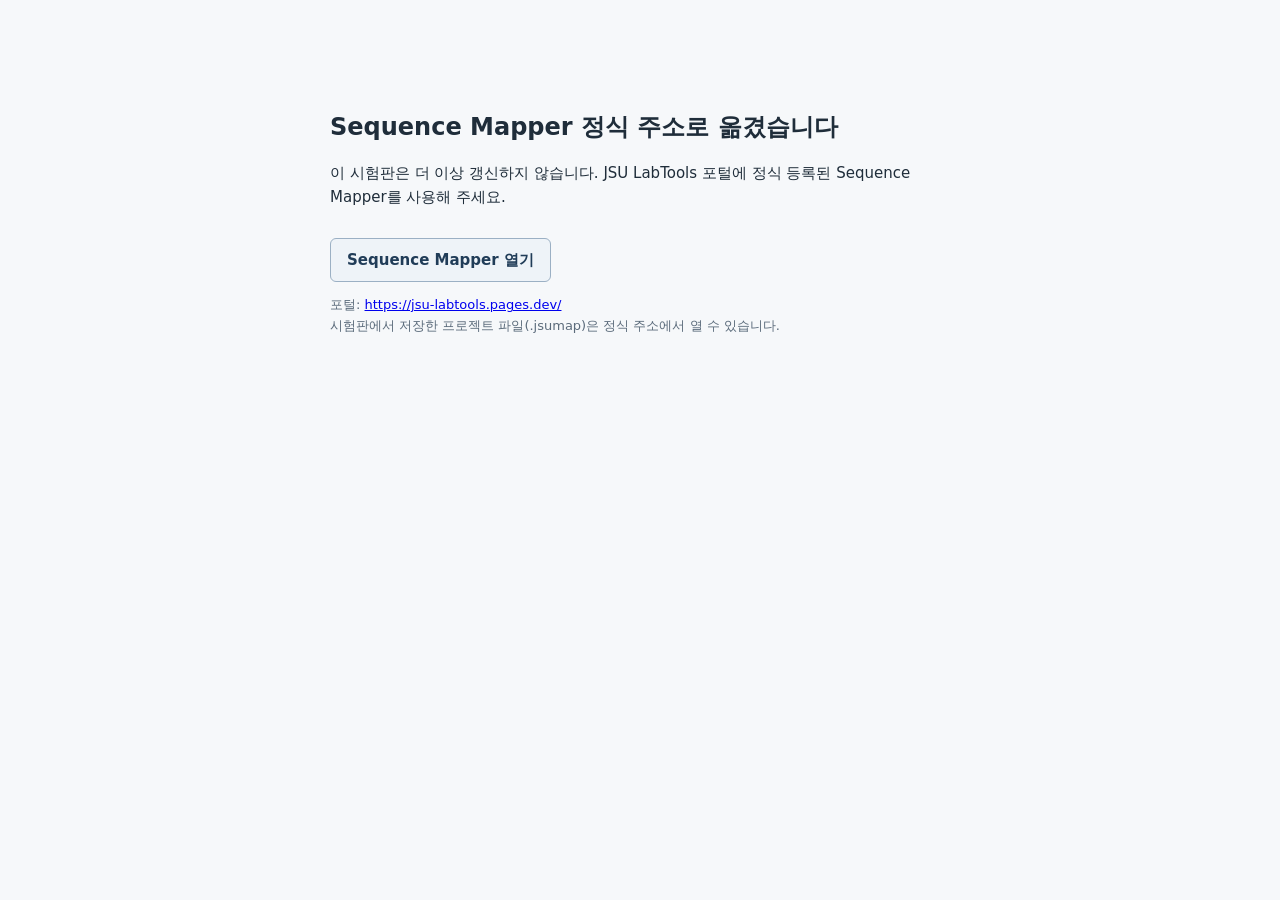
==== commit 70bcd217: "Retire the test build and point to the published Sequence Mapper The test build files are removed; b" ====
--- a/tools/sequence-mapper/index.html
+++ b/tools/sequence-mapper/index.html
@@ -1,117 +1,6 @@
 <!doctype html>
-<html lang="ko"><head><meta charset="utf-8"><meta name="viewport" content="width=device-width,initial-scale=1"><meta http-equiv="Content-Security-Policy" content="default-src 'self'; script-src 'self' 'wasm-unsafe-eval'; worker-src 'self'; style-src 'self'; style-src-attr 'unsafe-inline'; connect-src 'self'; img-src 'self' data:; object-src 'none'; base-uri 'none'; form-action 'none'"><link rel="icon" href="icon.svg"><title>Sequence Mapper · JSU LabTools</title><link rel="stylesheet" href="tool.css"><script src="../method-comparison/vendor/jszip.min.js"></script><script type="module" src="app.mjs"></script></head>
-<body><a class="skip" href="#main">본문으로 이동</a><header class="masthead"><div class="brand"><img class="brand-mark" src="brand.svg" width="36" height="36" alt=""><span class="brand-name">JSU <b>LabTools</b></span></div><p>분자진단 개발 업무용 도구</p></header>
-<main id="main" tabindex="-1"><div class="heading"><div><h1>Sequence Mapper</h1><p class="heading-note">수집한 서열을 reference 하나에 매핑하고 변이와 primer 결합 상태를 확인합니다. 서열은 이 브라우저 밖으로 나가지 않습니다.</p></div><p>개발판 · <span id="tool-version"></span></p></div>
-
-<details id="input-panel" class="panel" open><summary>서열 불러오기</summary><div class="panel-body">
-<div class="drop-grid">
- <div class="drop" id="drop-queries"><div class="drop-title">서열 파일</div><p class="hint">FASTA 또는 GenBank, 여러 파일 가능. 읽은 뒤 목록에서 Reference를 고르고 서열을 추립니다. 서열이 1개면 단일 서열 화면으로 엽니다.</p><input class="file-input" id="file-queries" type="file" multiple accept=".fasta,.fa,.fna,.fas,.gb,.gbk,.txt"><label class="file-button" for="file-queries">파일 선택</label><p class="file-name" id="name-queries">끌어다 놓아도 됩니다.</p></div>
- <div class="drop" id="drop-reference"><div class="drop-title">Reference 파일 <span class="hint">(선택)</span></div><p class="hint">기준 서열이 목록에 없을 때만 넣습니다. FASTA 또는 GenBank, 서열 1개.</p><input class="file-input" id="file-reference" type="file" accept=".fasta,.fa,.fna,.fas,.gb,.gbk,.txt"><label class="file-button" for="file-reference">파일 선택</label><p class="file-name" id="name-reference">끌어다 놓아도 됩니다.</p></div>
-</div>
-<div class="button-row"><button id="load" class="primary" type="button" disabled>파일 읽기</button><button id="example" type="button">합성 예제로 시작</button><button id="reset" type="button">초기화</button></div>
-<div id="input-report" hidden><ul id="report-list" class="report"></ul>
- <section class="list-panel" aria-label="서열 목록">
-  <p id="list-reference" class="list-reference"></p>
-  <div class="list-tools">
-   <label>이름 포함<input id="list-name" type="search" spellcheck="false"></label><label>길이 최소<input id="list-min" type="number" min="0" step="1"></label><label>길이 최대<input id="list-max" type="number" min="0" step="1"></label><label>N·혼합 최대 %<input id="list-ambiguous" type="number" min="0" max="100" step="any"></label>
-   <label class="check"><input id="list-first" type="checkbox">같은 accession은 첫 번째만</label><label class="check"><input id="list-hidden" type="checkbox">조건에서 빠진 서열도 보기</label>
-   <span class="tool-gap"></span><button id="list-all" type="button">표시 서열 모두 포함</button><button id="list-none" type="button">표시 서열 모두 제외</button>
-  </div>
-  <div class="list-summary"><p id="list-counts" role="status"></p><div class="list-chart"><canvas id="list-histogram" aria-hidden="true"></canvas><span id="list-range" class="hint"></span></div></div>
-  <div class="list-table" role="table" aria-label="불러온 서열"><div class="list-row list-head" role="row"><span></span><button data-sort="input" type="button" class="num">번호</button><button data-sort="name" type="button">이름</button><button data-sort="length" type="button" class="num">길이</button><button data-sort="ambiguous" type="button" class="num">N·혼합</button><span>상태</span><span></span></div>
-   <div id="list-scroll" class="list-scroll" tabindex="0"><div id="list-spacer" class="list-spacer"></div><div id="list-rows" class="list-rows"></div></div><p id="list-empty" class="empty" hidden>조건에 맞는 서열이 없습니다.</p></div>
-  <pre id="list-preview" class="list-preview" hidden></pre>
- </section>
- <div id="judge" class="judge"></div><div class="button-row"><button id="run" class="primary" type="button">매핑 실행</button></div></div>
-<div id="progress-box" hidden><progress id="progress" max="1" value="0"></progress><p id="progress-text" class="hint" role="status"></p><div class="button-row"><button id="cancel" type="button">취소</button></div></div>
-<p id="error" class="error" role="alert"></p>
-<div class="other-starts">
- <details><summary>저장한 프로젝트 열기</summary><p class="hint">.jsumap 파일을 열면 매핑을 다시 하지 않고 이어서 작업합니다.</p><input class="file-input" id="file-project" type="file" accept=".jsumap"><label class="file-button" for="file-project">프로젝트 파일 선택</label></details>
- <details id="aligned-panel"><summary>이미 정렬한 파일 읽기</summary><p class="hint">범위를 넘는 자료는 Geneious 등에서 공통 열로 맞춰 내보낸 Aligned FASTA를 매핑 없이 읽을 수 있습니다. 기준 행을 비우면 첫 행이 reference입니다.</p>
-  <div class="aligned-grid"><div><span class="field-label">Aligned FASTA</span><input class="file-input" id="file-aligned" type="file" accept=".fasta,.fa,.fas,.aln,.txt"><label class="file-button" for="file-aligned">파일 선택</label></div><div><label for="aligned-reference">기준 행 이름 <span>(일부만 입력 가능)</span></label><input id="aligned-reference" type="text" maxlength="200" spellcheck="false"></div></div>
-  <div class="button-row"><button id="load-aligned" type="button" disabled>정렬 파일 읽기</button></div></details>
- <details class="support"><summary>지원 범위</summary><p class="hint" id="support-range"></p></details>
-</div>
-</div></details>
-
-<section id="result" hidden aria-label="결과">
-<div class="summary-bar"><div id="summary-line" class="stats"></div><p id="filter-line" class="hint" role="status"></p></div>
-<div class="workspace">
- <aside class="side">
-  <details open class="mapped-only"><summary>보기 범위</summary>
-   <label for="search">이름 검색</label><input id="search" type="search" spellcheck="false" placeholder="accession 또는 이름">
-   <div class="two"><div><label for="sort">정렬</label><select id="sort"><option value="input">입력 순서</option><option value="name">이름</option><option value="identity-asc">identity 낮은 순</option><option value="identity-desc">identity 높은 순</option></select></div><div><label for="min-identity">최소 identity %</label><input id="min-identity" type="number" min="0" max="100" step="any" placeholder="제한 없음"></div></div>
-   <fieldset class="status-filter"><legend>표시할 상태</legend><label><input type="checkbox" data-status="mapped" checked>정렬됨</label><label><input type="checkbox" data-status="partial" checked>일부만 정렬</label><label><input type="checkbox" data-status="unmapped">정렬 안 됨</label><label><input type="checkbox" data-status="skipped">입력 오류</label></fieldset>
-  </details>
-  <details open id="annotation-panel" class="single-only" hidden><summary>Annotation</summary><div id="annotation-types" class="annotation-types"></div><p id="annotation-note" class="hint"></p></details>
-  <details open><summary>Primer</summary><div class="button-row"><button id="open-primer" type="button">Primer 등록</button></div><p class="hint">정렬 화면에서 구간을 끌면 Tm·Self-dimer를 보고 바로 등록할 수 있습니다. 여러 줄을 끌면 범위로 선택되고 Ctrl+C로 복사합니다.</p>
-   <details id="tm-panel"><summary>Tm 조건</summary><p class="hint">Oligo Thermodynamics와 같은 모델·기본값입니다.</p><div class="tm-grid"><label>온도 °C<input id="tm-temperature" type="number" step="any"></label><label>Na mM<input id="tm-na" type="number" step="any" min="0"></label><label>K mM<input id="tm-k" type="number" step="any" min="0"></label><label>NH₄ mM<input id="tm-nh4" type="number" step="any" min="0"></label><label>Mg mM<input id="tm-mg" type="number" step="any" min="0"></label><label>dNTP mM<input id="tm-dntp" type="number" step="any" min="0"></label><label>A nM<input id="tm-a" type="number" step="any" min="0"></label><label>B nM<input id="tm-b" type="number" step="any" min="0"></label></div></details>
-  </details>
-  <details open><summary>저장</summary><div class="button-row"><button id="save-project" type="button">프로젝트 저장</button></div><p class="hint">서열, 매핑, primer, 결합 현황, 화면 상태를 파일 하나에 저장합니다.</p><p id="project-state" class="hint" role="status"></p></details>
-  <details id="export-panel"><summary>내보내기</summary>
-   <p class="hint mapped-only">정렬 파일은 현재 표시된 서열 기준입니다. Geneious 가져오기는 아직 확인 전입니다. Reference GenBank와 SAM을 함께 쓰면 primer annotation까지 넘길 수 있습니다.</p>
-   <p class="hint single-only">서열과 primer 위치를 GenBank로 내보내면 원형 여부가 유지됩니다. Geneious 가져오기는 아직 확인 전입니다.</p>
-   <div class="export-list"><button class="mapped-only" data-export="sam" type="button">SAM</button><button class="mapped-only" data-export="summary" type="button">요약 CSV</button><button class="mapped-only" data-export="aligned" type="button">Aligned FASTA</button><button class="mapped-only" data-export="fasta" type="button">서열 FASTA</button><button data-annotation="genbank" type="button">Reference GenBank</button><button data-annotation="gff" type="button">Primer GFF3</button><button data-annotation="primers" type="button">Primer CSV</button></div>
-   <label class="check mapped-only"><input id="export-consensus" type="checkbox">Aligned FASTA에 Consensus 행 포함</label>
-   <p id="export-state" class="hint" role="status"></p>
-  </details>
-  <details><summary>수치 정의</summary><dl id="definitions" class="definitions"></dl></details>
-  <div id="selection" class="selection" hidden role="group" aria-label="선택한 구간"><strong id="selection-where"></strong><span id="selection-seq" class="mono"></span><dl class="facts"><div><dt>길이</dt><dd id="selection-length"></dd></div><div class="single-lane"><dt>GC</dt><dd id="selection-gc"></dd></div><div class="single-lane"><dt>Tm</dt><dd id="selection-tm"></dd></div><div class="single-lane"><dt>Self-dimer (IDT 유사)</dt><dd id="selection-self"></dd></div></dl><div class="selection-actions"><button id="selection-copy" type="button">서열 복사</button><button id="selection-copy-rc" class="single-lane" type="button">역상보 복사</button><button id="selection-clear" type="button">선택 해제</button><button id="selection-open-add" class="primary single-lane" type="button">Primer로 등록</button></div><span id="selection-state" class="hint" role="status"></span></div>
- </aside>
- <div class="viewer-area">
-  <div class="view-tabs" role="tablist" aria-label="결과 화면"><button id="tab-viewer" role="tab" type="button" aria-selected="true">정렬 화면</button><button id="tab-primers" role="tab" type="button" aria-selected="false">Primer 목록 <span id="primer-count"></span></button><button id="tab-binding" class="mapped-only" role="tab" type="button" aria-selected="false">결합 현황</button><span id="forced-chip" class="forced" hidden><span id="forced-text"></span> <button id="forced-clear" type="button">해제</button></span></div>
-  <div id="pane-viewer">
-  <div class="toolbar single-only" hidden id="single-tools">
-   <label class="tool">형태<select id="topology"><option value="linear">선형</option><option value="circular">원형</option></select></label>
-   <label class="tool check"><input id="show-complement" type="checkbox">상보 가닥 표시</label>
-   <span class="tool-gap"></span>
-   <label class="tool">위치<input id="single-goto" type="number" min="1" step="1"></label><button id="single-goto-button" type="button">이동</button><span id="single-state" class="hint"></span>
-   <span class="tool-sep"></span><button id="back-to-list" type="button">목록으로</button>
-  </div>
-  <div class="toolbar mapped-only">
-   <label class="tool">확대<input id="zoom" type="range" min="0" max="9" step="1" value="0"></label>
-   <label class="tool">이름<select id="name-mode"><option value="both">Accession (Description)</option><option value="accession">Accession만</option><option value="description">Description만</option></select></label>
-   <label class="tool">Consensus 기준<select id="consensus-percent"><option value="0">최다 염기</option><option value="100">100%</option><option value="98">98%</option><option value="95">95%</option><option value="90">90%</option><option value="75">75%</option><option value="custom">직접 입력</option></select><input id="consensus-custom" type="number" min="1" max="100" step="any" aria-label="Consensus 기준 %" hidden></label>
-   <label class="tool">비교<select id="compare"><option value="reference">Reference</option><option value="consensus">Consensus</option></select></label>
-   <label class="tool check"><input id="diff-only" type="checkbox">일치는 점으로</label>
-   <span class="tool-gap"></span>
-   <label class="tool">위치<input id="goto" type="number" min="1" step="1"></label><button id="goto-button" type="button">이동</button>
-   <span class="tool-sep"></span>
-   <span class="tool">변이 <span id="nav-scope" class="hint"></span></span><button id="prev-diff" type="button" aria-label="이전 변이">◀</button><button id="next-diff" type="button" aria-label="다음 변이">▶</button><span id="nav-state" class="hint"></span>
-  </div>
-  <div class="toolbar find-bar" role="search">
-   <label class="tool">찾기<input id="find-seq" type="text" maxlength="200" spellcheck="false" autocomplete="off" placeholder="서열 입력 후 Enter (Ctrl+F)"></label>
-   <label class="tool">범위<select id="find-scope"><option value="consensus">Consensus</option><option value="reference">Reference</option><option value="rows">모든 서열 (표시 순서)</option><option value="names">이름 (서열·primer)</option></select></label>
-   <button id="find-prev" type="button" aria-label="이전 찾기">◀</button><button id="find-next" type="button" aria-label="다음 찾기">▶</button>
-   <details id="find-options" class="find-options"><summary>옵션</summary><div class="find-panel"><label class="check"><input id="find-both" type="checkbox" checked>역상보도 찾기</label><label class="check"><input id="find-ambiguity-query" type="checkbox" checked>입력의 혼합염기 해석 (R, Y, N…)</label><label class="check"><input id="find-ambiguity-sequence" type="checkbox" checked>서열의 혼합염기 해석 (N 구간도 일치로 잡힘)</label><label class="tool">허용 mismatch<input id="find-mismatch" type="number" min="0" max="3" step="1" value="0"></label></div></details>
-   <span id="find-state" class="hint find-state" role="status"></span><button id="find-only" type="button" hidden>찾은 서열만 보기</button><button id="find-clear" type="button" hidden>지우기</button>
-  </div>
-  <div class="viewer-row"><div class="viewer-main">
-  <div id="viewer" class="viewer mapped-only"><div class="viewer-scroll" tabindex="0" role="group" aria-label="정렬 화면. 방향키로 이동합니다."><div class="viewer-sticky"><canvas></canvas></div><div class="viewer-spacer"></div></div></div>
-  <div id="sequence-view" class="viewer single-only" hidden><div class="viewer-scroll" tabindex="0" role="group" aria-label="서열 화면. 드래그로 구간을 고릅니다."><div class="viewer-sticky"><canvas></canvas></div><div class="viewer-spacer"></div></div></div>
-  <div class="under-viewer"><p id="hover-line" class="hover-line" aria-live="off"></p></div></div>
-  <button id="info-toggle" class="info-toggle mapped-only" type="button" aria-expanded="false" aria-controls="info-panel" title="선택한 서열의 정보와 색상 범례">정보</button>
-  <aside id="info-panel" class="info-panel mapped-only" hidden aria-label="서열 정보"><div id="detail" class="detail" hidden><div class="detail-head"><h2 id="detail-title"></h2><div class="inline"><button id="copy-original" type="button">원본 FASTA 복사</button><button id="copy-oriented" type="button">reference 방향 FASTA 복사</button></div></div><dl id="detail-list" class="facts"></dl><p id="copy-state" class="hint" role="status"></p></div><p class="hint info-empty">정렬 화면에서 서열 줄을 누르면 여기에 정보가 표시됩니다.</p><div class="legend mapped-only"><span><i class="sw sw-a"></i>A</span><span><i class="sw sw-c"></i>C</span><span><i class="sw sw-g"></i>G</span><span><i class="sw sw-t"></i>T</span><span><i class="sw sw-o"></i>기타</span><span><i class="sw sw-gap"></i>deletion</span><span><i class="sw sw-ins"></i>insertion 열</span><span>색칠: 비교 기준과 다름</span><span>빈칸: 정렬 밖</span><span><i class="sw sw-find"></i>찾은 위치</span><span>보존도 <i class="sw sw-i1"></i>100% <i class="sw sw-i2"></i>미만 <i class="sw sw-i3"></i>30% 미만</span></div></aside></div>
-  </div>
-  <div id="pane-primers" hidden><div class="pane-tools"><label>허용 mismatch<input id="opt-mismatch" type="number" min="0" max="10" step="1" value="3"></label><label>3′ 끝 완전일치 nt<input id="opt-end3-exact" type="number" min="0" max="10" step="1" value="0"></label><p class="hint">위치는 reference에서 찾고, 없으면 Consensus에서 찾습니다. 양쪽 방향을 모두 찾습니다.</p><button id="primer-copy" type="button">표 복사 (Excel)</button><span id="primer-state" class="hint" role="status"></span></div>
-   <p id="primer-empty" class="empty">등록한 primer가 없습니다. 왼쪽 Primer 등록을 누르거나 정렬 화면에서 구간을 끌어 등록하세요.</p>
-   <div class="table-wrap"><table class="data"><thead><tr><th>표시</th><th>Set</th><th>이름</th><th>서열 (5′→3′)</th><th>길이</th><th>혼합염기</th><th>Tm °C</th><th>GC %</th><th>위치</th><th>방향</th><th>상태</th><th></th></tr></thead><tbody id="primer-rows"></tbody></table></div></div>
-  <div id="pane-binding" hidden><div class="pane-tools"><button id="binding-run" class="primary" type="button">결합 현황 분석</button><button id="binding-cancel" type="button" hidden>취소</button><label>3′ 구간 nt<input id="opt-end3" type="number" min="1" max="10" step="1" value="3"></label><fieldset class="rule"><legend>사용자 조건</legend><label>3′ 끝 완전일치 nt<input id="opt-rule-end3" type="number" min="0" max="30" step="1" value="5"></label><label>전체 mismatch 이하<input id="opt-rule-mismatch" type="number" min="0" max="10" step="1" value="1"></label></fieldset><button id="binding-copy" type="button" disabled>표 복사 (Excel)</button><button id="binding-csv" type="button" disabled>표 CSV 저장</button><p id="binding-state" class="hint" role="status"></p></div>
-   <p id="binding-scope" class="hint"></p>
-   <p class="hint">왼쪽 보기 범위에 맞는 서열 기준이며, 표의 건수를 눌러 걸러 본 상태는 분석 범위를 바꾸지 않습니다. 구간 미포함은 결합 실패가 아니라 평가하지 못한 서열입니다. 서열 비교 결과이며 증폭 성공을 뜻하지 않습니다. 건수는 수집 레코드 수로, 유행 비율이나 중요도가 아닙니다. <span id="binding-end3"></span></p>
-   <p id="binding-empty" class="empty">아직 분석하지 않았습니다.</p>
-   <div class="table-wrap"><table class="data"><thead><tr><th>Set</th><th>Primer</th><th>대상 서열</th><th>일치</th><th>조건 충족</th><th>1 mismatch</th><th>2+ mismatch</th><th>3′ mismatch</th><th>indel 포함</th><th>판정 불가</th><th>구간 미포함</th><th></th></tr></thead><tbody id="binding-rows"></tbody></table></div></div>
- </div>
-</div>
-</section>
-<dialog id="primer-dialog" aria-labelledby="primer-dialog-title"><h2 id="primer-dialog-title">Primer 등록</h2><p class="hint">이름과 서열만 있으면 됩니다. Excel, CSV, TSV, FASTA 파일이나 표를 붙여넣으세요. LAMP는 F2, F1c 등 결합 부분을 각각 한 줄로 등록합니다.</p>
- <span class="field-label">파일</span><input class="file-input" id="primer-file" type="file" accept=".xlsx,.csv,.tsv,.txt,.fasta,.fa"><label class="file-button" for="primer-file">파일 선택</label>
- <label for="primer-paste">또는 붙여넣기</label><textarea id="primer-paste" rows="5" spellcheck="false" placeholder="이름[탭]서열"></textarea>
- <label for="primer-set">Set 이름 <span>(파일에 없을 때)</span></label><input id="primer-set" type="text" maxlength="60">
- <div id="primer-preview" hidden><div class="map-grid"><label>이름 열<select id="map-name"></select></label><label>서열 열<select id="map-sequence"></select></label><label>Set 열<select id="map-set"></select></label><label class="check"><input id="map-header" type="checkbox">첫 행은 머리글</label></div><div class="table-wrap short"><table class="data"><thead><tr><th>Set</th><th>이름</th><th>서열</th></tr></thead><tbody id="primer-preview-rows"></tbody></table></div><p id="primer-preview-note" class="hint"></p></div>
- <p id="primer-error" class="error" role="alert"></p><div class="button-row"><button id="primer-add" class="primary" type="button" disabled>등록</button><button id="primer-cancel" type="button">닫기</button></div></dialog>
-<dialog id="selection-dialog" aria-labelledby="selection-dialog-title"><h2 id="selection-dialog-title">선택 구간을 Primer로 등록</h2><p id="selection-dialog-where" class="hint"></p><p id="selection-dialog-seq" class="mono"></p><div class="map-grid"><label>방향<select id="selection-strand"><option value="+">표시 그대로 (+)</option><option value="-">역상보 (−)</option></select></label><label>이름<input id="selection-name" type="text" maxlength="100"></label><label>Set<input id="selection-set" type="text" maxlength="60"></label></div><p id="selection-dialog-error" class="error" role="alert"></p><div class="button-row"><button id="selection-add" class="primary" type="button">등록</button><button id="selection-cancel" type="button">닫기</button></div></dialog>
-<dialog id="variant-dialog" aria-labelledby="variant-title"><h2 id="variant-title"></h2><p id="variant-note" class="hint"></p><div class="table-wrap short"><table class="data"><thead><tr><th>구간 서열</th><th>건수</th><th>비율</th><th>확정 차이</th></tr></thead><tbody id="variant-rows"></tbody></table></div><div class="button-row"><button id="variant-close" type="button">닫기</button></div></dialog>
-</main>
-<footer>정렬은 서열 비교 결과이며 증폭 성공이나 진단 성능을 뜻하지 않습니다. · <a href="NOTICE.md">소스·라이선스</a></footer>
-</body></html>
+<html lang="ko"><head><meta charset="utf-8"><meta name="viewport" content="width=device-width,initial-scale=1"><meta name="robots" content="noindex"><title>Sequence Mapper — 주소가 바뀌었습니다</title>
+<style>body{margin:0;font:15px/1.6 "Malgun Gothic",system-ui,sans-serif;color:#1f2d3a;background:#f6f8fa}main{max-width:620px;margin:12vh auto;padding:0 20px}h1{font-size:24px;margin:0 0 12px}a.go{display:inline-block;margin-top:14px;padding:9px 16px;border:1px solid #9bb0c4;border-radius:6px;background:#eef3f8;color:#203c58;font-weight:600;text-decoration:none}p.small{font-size:13px;color:#5b6b7b}</style></head>
+<body><main><h1>Sequence Mapper 정식 주소로 옮겼습니다</h1><p>이 시험판은 더 이상 갱신하지 않습니다. JSU LabTools 포털에 정식 등록된 Sequence Mapper를 사용해 주세요.</p>
+<a class="go" href="https://jsu-labtools.pages.dev/tools/sequence-mapper/index.html">Sequence Mapper 열기</a>
+<p class="small">포털: <a href="https://jsu-labtools.pages.dev/">https://jsu-labtools.pages.dev/</a><br>시험판에서 저장한 프로젝트 파일(.jsumap)은 정식 주소에서 열 수 있습니다.</p></main></body></html>
